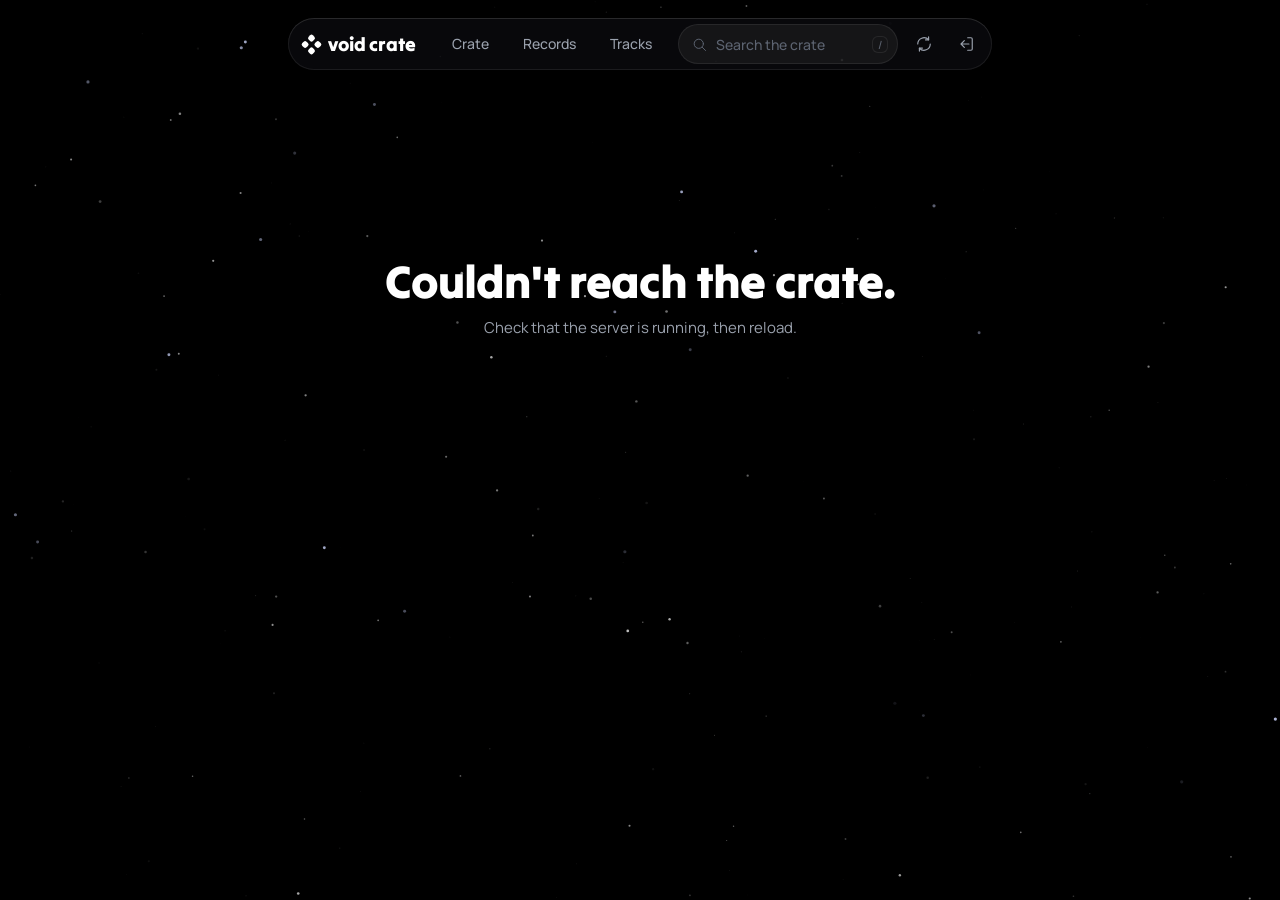
==== static/index.html @ 887abb81 "Rename to void crate; show real artist on single-track compilations; label duplicate versions; versi" ====
<!doctype html>
<html lang="en">
<head>
<meta charset="utf-8">
<meta name="viewport" content="width=device-width, initial-scale=1, viewport-fit=cover">
<title>void crate</title>
<link rel="icon" href="/favicon.svg">
<meta name="theme-color" content="#000000">
<link rel="preconnect" href="https://fonts.googleapis.com">
<link rel="preconnect" href="https://fonts.gstatic.com" crossorigin>
<link href="https://fonts.googleapis.com/css2?family=Instrument+Serif&family=Manrope:wght@300;400;500;600;700&family=Tilt+Warp&display=swap" rel="stylesheet">
<link rel="stylesheet" href="/static/style.css?v=crate2">
</head>
<body>
<canvas id="stars" aria-hidden="true"></canvas>
<div class="grain" aria-hidden="true"></div>

<header class="nav-wrap">
  <nav class="nav" aria-label="Main">
    <a class="brand" href="#/" aria-label="Home">
      <span class="brand-mark" aria-hidden="true"><i></i><i></i><i></i><i></i></span>
      <span class="brand-word" id="brand-word">void crate</span>
    </a>
    <div class="nav-links">
      <a href="#/" data-nav="home">Crate</a>
      <a href="#/albums" data-nav="albums">Records</a>
      <a href="#/songs" data-nav="songs">Tracks</a>
    </div>
    <label class="nav-search">
      <svg viewBox="0 0 24 24" aria-hidden="true"><circle cx="11" cy="11" r="6.5"/><path d="m16 16 4.5 4.5"/></svg>
      <input id="q" type="search" placeholder="Search the crate" autocomplete="off" aria-label="Search artists, records and tracks">
      <kbd>/</kbd>
    </label>
    <div class="nav-tools">
      <button class="ghost-btn" id="rescan" title="Refresh library" aria-label="Refresh library">
        <svg viewBox="0 0 24 24" aria-hidden="true"><path d="M19.5 12a7.5 7.5 0 0 1-13 5.1M4.5 12a7.5 7.5 0 0 1 13-5.1"/><path d="M17.5 3.5v3.6h-3.6M6.5 20.5v-3.6h3.6"/></svg>
      </button>
      <form method="post" action="/logout" class="nav-logout">
        <button class="ghost-btn" title="Sign out" aria-label="Sign out">
          <svg viewBox="0 0 24 24" aria-hidden="true"><path d="M14 4.5h4a1.5 1.5 0 0 1 1.5 1.5v12a1.5 1.5 0 0 1-1.5 1.5h-4"/><path d="M10 8 6 12l4 4M6 12h9.5"/></svg>
        </button>
      </form>
      <button class="burger" id="burger" aria-label="Open menu" aria-expanded="false" aria-controls="menu"><span></span><span></span></button>
    </div>
  </nav>
</header>

<div class="menu" id="menu" hidden>
  <a href="#/">Crate</a>
  <a href="#/albums">Records</a>
  <a href="#/songs">Tracks</a>
  <button type="button" data-action="rescan">Refresh library</button>
  <form method="post" action="/logout"><button type="submit">Sign out</button></form>
</div>

<main id="view" tabindex="-1"></main>

<footer class="player" id="player" hidden>
  <div class="player-core">
    <div class="pl-progress" aria-hidden="true"><i id="pl-bar"></i></div>
    <a class="pl-now" id="np-link" href="#/">
      <span id="np-art"></span>
      <span class="pl-text"><strong id="np-title"></strong><small id="np-artist"></small></span>
    </a>
    <div class="pl-center">
      <div class="pl-buttons">
        <button class="pl-btn" id="prev" aria-label="Previous"><svg viewBox="0 0 24 24"><path d="M7 5.5v13M18.5 6 9.5 12l9 6z"/></svg></button>
        <button class="pl-play" id="toggle" aria-label="Play"><svg viewBox="0 0 24 24" id="toggle-icon"><path d="M8.5 5.8v12.4L18.5 12z"/></svg></button>
        <button class="pl-btn" id="next" aria-label="Next"><svg viewBox="0 0 24 24"><path d="M17 5.5v13M5.5 6l9 6-9 6z"/></svg></button>
      </div>
      <div class="pl-seek">
        <span id="t-cur">0:00</span>
        <input id="seek" type="range" min="0" max="1000" value="0" aria-label="Seek">
        <span id="t-dur">0:00</span>
      </div>
    </div>
    <div class="pl-extra">
      <span class="chip" id="np-quality"></span>
      <input id="vol" type="range" min="0" max="1" step="0.01" value="1" aria-label="Volume">
      <a class="ghost-btn" id="np-download" title="Download this song" aria-label="Download this song"><svg viewBox="0 0 24 24"><path d="M12 4v11M7.5 11 12 15.5 16.5 11M5 19.5h14"/></svg></a>
    </div>
  </div>
</footer>

<audio id="audio" preload="metadata"></audio>
<div class="toast" id="toast" role="status" aria-live="polite"></div>
<script src="/static/app.js?v=crate2"></script>
</body>
</html>
---- static/style.css ----
/* ==========================================================================
   Music · void — a private library in the style of a pocket universe
   ========================================================================== */
:root {
  --bg: #000;
  --text: #fff;
  --muted: #9aa1ad;
  --faint: #5c6370;
  --line: rgba(255, 255, 255, .08);
  --line-2: rgba(255, 255, 255, .14);
  --shell: rgba(255, 255, 255, .035);
  --core: #0c0c0f;
  --core-2: #131318;
  --accent: #f3efe6;
  --accent-2: #e9e4d8;
  --ivory: #f3efe6;
  --mint: #7fe3b8;
  --tint: 150, 150, 160;
  --serif: "Instrument Serif", "Times New Roman", serif;
  --display: "Tilt Warp", "Arial Rounded MT Bold", system-ui, sans-serif;
  --sans: "Manrope", ui-sans-serif, system-ui, -apple-system, sans-serif;
  --spring: cubic-bezier(.32, .72, 0, 1);
  --out: cubic-bezier(.22, 1, .36, 1);
  --player-h: 86px;
  color-scheme: dark;
}

* { box-sizing: border-box; }
html { -webkit-text-size-adjust: 100%; }
html, body { margin: 0; }
body {
  min-height: 100dvh;
  background: var(--bg);
  color: var(--text);
  font: 400 15px/1.55 var(--sans);
  -webkit-font-smoothing: antialiased;
  overflow-x: hidden;
}
body.has-player { padding-bottom: calc(var(--player-h) + 40px + env(safe-area-inset-bottom)); }
a { color: inherit; text-decoration: none; }
button { font: inherit; color: inherit; background: none; border: 0; cursor: pointer; }
img { display: block; }
svg { width: 20px; height: 20px; fill: none; stroke: currentColor; stroke-width: 1.4; stroke-linecap: round; stroke-linejoin: round; flex: none; }
:focus-visible { outline: 2px solid var(--accent-2); outline-offset: 3px; border-radius: 12px; }
::selection { background: rgba(255, 255, 255, .22); }

/* ---------- universe layers ---------- */
#stars { position: fixed; inset: 0; width: 100%; height: 100%; z-index: 0; pointer-events: none; }
.grain {
  position: fixed; inset: 0; z-index: 1; pointer-events: none; opacity: .05; mix-blend-mode: overlay;
  background-image: url("data:image/svg+xml,%3Csvg xmlns='http://www.w3.org/2000/svg' width='160' height='160'%3E%3Cfilter id='n'%3E%3CfeTurbulence type='fractalNoise' baseFrequency='.85' numOctaves='3' stitchTiles='stitch'/%3E%3C/filter%3E%3Crect width='100%25' height='100%25' filter='url(%23n)'/%3E%3C/svg%3E");
}
main { position: relative; z-index: 2; outline: none; }

/* ---------- floating island nav ---------- */
.nav-wrap { position: fixed; top: 18px; left: 0; right: 0; z-index: 40; display: flex; justify-content: center; padding: 0 16px; pointer-events: none; }
.nav {
  pointer-events: auto; display: flex; align-items: center; gap: 6px; padding: 6px;
  border-radius: 999px; background: rgba(14, 14, 18, .62); backdrop-filter: blur(22px) saturate(1.4);
  -webkit-backdrop-filter: blur(22px) saturate(1.4);
  box-shadow: inset 0 0 0 1px var(--line), inset 0 1px 0 rgba(255, 255, 255, .06), 0 20px 60px -20px rgba(0, 0, 0, .9);
}
.brand { display: flex; align-items: center; gap: 9px; padding: 0 14px 0 10px; height: 40px; font: 400 19px/1 var(--display); letter-spacing: -.01em; }
.brand-mark { display: grid; grid-template-columns: repeat(2, 6px); gap: 3px; transform: rotate(45deg); }
.brand-mark i { width: 6px; height: 6px; border-radius: 2px; background: #fff; transition: transform .6s var(--spring); }
.brand:hover .brand-mark i:nth-child(1) { transform: translate(-2px, -2px); }
.brand:hover .brand-mark i:nth-child(4) { transform: translate(2px, 2px); }
.nav-links { display: flex; gap: 2px; }
.nav-links a { height: 40px; display: grid; place-items: center; padding: 0 16px; border-radius: 999px; color: var(--muted); font-size: 14px; font-weight: 500; transition: color .4s var(--spring), background .4s var(--spring); }
.nav-links a:hover { color: #fff; }
.nav-links a.on { color: #fff; background: rgba(255, 255, 255, .08); }
.nav-search { position: relative; display: flex; align-items: center; height: 40px; margin-left: 4px; border-radius: 999px; background: rgba(255, 255, 255, .05); box-shadow: inset 0 0 0 1px var(--line); transition: box-shadow .4s var(--spring); }
.nav-search:focus-within { box-shadow: inset 0 0 0 1px rgba(255, 255, 255, .28); }
.nav-search svg { position: absolute; left: 13px; width: 17px; height: 17px; color: var(--faint); }
.nav-search input { width: 220px; height: 40px; padding: 0 38px 0 38px; border: 0; background: none; color: #fff; font: 500 14px var(--sans); outline: none; transition: width .6s var(--spring); }
.nav-search input:focus { width: 280px; }
.nav-search input::placeholder { color: var(--faint); }
.nav-search input::-webkit-search-cancel-button { display: none; }
.nav-search kbd { position: absolute; right: 10px; font: 500 11px var(--sans); color: var(--faint); border-radius: 6px; padding: 1px 6px; box-shadow: inset 0 0 0 1px var(--line); }
.nav-tools { display: flex; align-items: center; gap: 2px; }
.nav-logout { margin: 0; }
.ghost-btn { width: 40px; height: 40px; display: inline-grid; place-items: center; border-radius: 999px; color: var(--muted); transition: color .4s var(--spring), background .4s var(--spring), transform .4s var(--spring); }
.ghost-btn:hover { color: #fff; background: rgba(255, 255, 255, .07); }
.ghost-btn:active { transform: scale(.94); }
.ghost-btn.spin svg { animation: spin 1.1s linear infinite; }
@keyframes spin { to { transform: rotate(360deg); } }

.burger { display: none; position: relative; width: 40px; height: 40px; border-radius: 999px; background: rgba(255, 255, 255, .07); }
.burger span { position: absolute; left: 13px; right: 13px; height: 1.5px; border-radius: 2px; background: #fff; transition: transform .6s var(--spring), top .6s var(--spring); }
.burger span:nth-child(1) { top: 16px; }
.burger span:nth-child(2) { top: 23px; }
.burger[aria-expanded="true"] span:nth-child(1) { top: 19.5px; transform: rotate(45deg); }
.burger[aria-expanded="true"] span:nth-child(2) { top: 19.5px; transform: rotate(-45deg); }

.menu {
  position: fixed; inset: 0; z-index: 35; display: flex; flex-direction: column; justify-content: center; gap: 6px;
  padding: 110px 28px 60px; background: rgba(0, 0, 0, .82); backdrop-filter: blur(30px); -webkit-backdrop-filter: blur(30px);
  opacity: 0; transition: opacity .5s var(--spring);
}
.menu.open { opacity: 1; }
.menu[hidden] { display: none; }
.menu form { margin: 0; }
.menu a, .menu button { display: block; text-align: left; font: 400 42px/1.15 var(--display); letter-spacing: -.02em; color: #fff; padding: 6px 0; opacity: 0; transform: translateY(40px); transition: opacity .7s var(--out), transform .7s var(--out); }
.menu button { font-size: 22px; font-family: var(--sans); font-weight: 500; color: var(--muted); margin-top: 6px; }
.menu.open a, .menu.open button { opacity: 1; transform: none; }
.menu.open > *:nth-child(1) a, .menu.open > a:nth-child(1) { transition-delay: .06s; }
.menu.open > a:nth-child(2) { transition-delay: .12s; }
.menu.open > a:nth-child(3) { transition-delay: .18s; }
.menu.open > button { transition-delay: .26s; }
.menu.open > form button { transition-delay: .32s; }

/* ---------- shared atoms ---------- */
.eyebrow { display: inline-flex; align-items: center; gap: 8px; padding: 6px 12px; border-radius: 999px; font: 600 10.5px/1 var(--sans); letter-spacing: .2em; text-transform: uppercase; color: var(--muted); background: rgba(255, 255, 255, .04); box-shadow: inset 0 0 0 1px var(--line); }
.eyebrow b { width: 5px; height: 5px; border-radius: 50%; background: var(--ivory); opacity: .8; }
.chip { display: inline-flex; align-items: center; height: 22px; padding: 0 9px; border-radius: 999px; font: 600 10.5px/1 var(--sans); letter-spacing: .04em; color: var(--muted); background: rgba(255, 255, 255, .05); white-space: nowrap; }
.chip.ll { color: var(--mint); background: rgba(127, 227, 184, .08); }

.btn {
  position: relative; display: inline-flex; align-items: center; gap: 10px; height: 50px; padding: 0 24px; border-radius: 999px;
  font: 600 15px var(--sans); color: #fff; background: rgba(255, 255, 255, .07); box-shadow: inset 0 0 0 1px var(--line), inset 0 1px 0 rgba(255, 255, 255, .06);
  transition: transform .6s var(--spring), background .5s var(--spring), box-shadow .5s var(--spring);
}
.btn .ico { display: grid; place-items: center; opacity: .7; transition: transform .6s var(--spring), opacity .4s var(--spring); }
.btn .ico svg { width: 17px; height: 17px; }
.btn:hover { background: rgba(255, 255, 255, .11); }
.btn:hover .ico { transform: translateX(2px); opacity: 1; }
.btn:active { transform: scale(.98); }
.btn.primary { background: var(--ivory); color: #0b0b0c; box-shadow: none; }
.btn.primary .ico { opacity: .8; }
.btn.primary:hover { background: #fff; }
.btn.small { height: 42px; padding: 0 18px; font-size: 14px; }
.btn-row { display: flex; flex-wrap: wrap; gap: 12px; }

/* double-bezel frame: an aluminium tray holding a glass plate */
.bezel { padding: 6px; border-radius: 26px; background: var(--shell); box-shadow: inset 0 0 0 1px var(--line); }
.bezel > .core { border-radius: 20px; background: var(--core); box-shadow: inset 0 1px 0 rgba(255, 255, 255, .06); overflow: hidden; }

/* cover art with generated fallback */
.cover { position: relative; aspect-ratio: 1; overflow: hidden; border-radius: inherit; background: var(--ph, #15151c); container-type: inline-size; }
.cover img { position: absolute; inset: 0; width: 100%; height: 100%; object-fit: cover; opacity: 0; transition: opacity .8s var(--out); }
.cover img.ready { opacity: 1; }
.cover .ph { position: absolute; inset: 0; margin: auto; height: max-content; max-height: 80%; padding: 0 12%; text-align: center; font: 400 clamp(9px, 11cqi, 34px)/1.05 var(--display); color: rgba(255, 255, 255, .86); display: -webkit-box; -webkit-line-clamp: 4; -webkit-box-orient: vertical; overflow: hidden; place-content: center; text-shadow: 0 2px 20px rgba(0, 0, 0, .35); overflow-wrap: anywhere; }

/* scroll reveal */
.reveal { opacity: 0; transform: translateY(46px); filter: blur(10px); transition: opacity 1s var(--out), transform 1.1s var(--out), filter 1s var(--out); transition-delay: var(--d, 0s); }
.reveal.in { opacity: 1; transform: none; filter: none; }

/* ---------- sections ---------- */
.section { position: relative; padding: 140px 28px; max-width: 1440px; margin: 0 auto; }
.section-head { text-align: center; max-width: 720px; margin: 0 auto 64px; }
.section-head h2 { margin: 18px 0 14px; font: 400 clamp(34px, 5.2vw, 64px)/1.02 var(--display); letter-spacing: -.025em; }
.section-head p { margin: 0 auto; max-width: 480px; color: var(--muted); font-size: 15.5px; }

/* ---------- hero: a void of covers flying toward you ---------- */
.hero { position: relative; height: 100dvh; min-height: 640px; overflow: hidden; }
.hero .voidfield { position: absolute; inset: 0; z-index: 1; isolation: isolate; }
.hero::after { content: ""; position: absolute; inset: 0; z-index: 2; pointer-events: none; background:
  radial-gradient(60% 46% at 50% 62%, rgba(0, 0, 0, .78), transparent 70%),
  linear-gradient(to bottom, transparent 70%, #000); }
.hero-copy { position: absolute; left: 0; right: 0; bottom: 13vh; z-index: 3; transform: translateZ(0); text-align: center; padding: 0 20px; pointer-events: none; }
.hero-copy > * { pointer-events: auto; }
.hero h1 { margin: 22px auto 18px; max-width: 1240px; font: 400 clamp(40px, 6.6vw, 96px)/.98 var(--display); letter-spacing: -.035em; }
.hero h1 .l1 { white-space: nowrap; }
.hero h1 .swap { position: relative; display: inline-block; color: #fff; }
.hero h1 .swap.glitch { animation: glitch .55s steps(2, end); }
@keyframes glitch {
  0% { text-shadow: 3px 0 #ff2bd6, -3px 0 #2bf0ff; clip-path: inset(0 0 55% 0); transform: translateX(-2px); }
  30% { text-shadow: -4px 0 #ff2bd6, 4px 0 #2bf0ff; clip-path: inset(40% 0 0 0); transform: translateX(3px); }
  60% { text-shadow: 2px 0 #ff2bd6, -2px 0 #2bf0ff; clip-path: inset(10% 0 30% 0); transform: none; }
  100% { text-shadow: none; clip-path: inset(0); }
}
.hero-sub { margin: 0 auto 30px; max-width: 580px; color: var(--muted); font-size: 16px; }
.hero-sub strong { color: #fff; font-weight: 600; }
.hero .btn-row { justify-content: center; }
.scroll-cue { position: absolute; left: 50%; bottom: 26px; z-index: 3; width: 22px; height: 36px; margin-left: -11px; border-radius: 12px; box-shadow: inset 0 0 0 1px var(--line-2); }
.scroll-cue::after { content: ""; position: absolute; left: 50%; top: 8px; width: 2px; height: 7px; margin-left: -1px; border-radius: 2px; background: #fff; animation: cue 2.2s var(--out) infinite; }
@keyframes cue { 0% { transform: translateY(0); opacity: 1; } 70% { transform: translateY(12px); opacity: 0; } 100% { opacity: 0; } }

.voidfield { perspective: 1100px; perspective-origin: 50% 46%; overflow: hidden; }
.vf-stage { position: absolute; inset: 0; transform-style: preserve-3d; }
.vf-card { position: absolute; left: 50%; top: 50%; width: var(--w, 168px); margin: calc(var(--w, 168px) / -2) 0 0 calc(var(--w, 168px) / -2); will-change: transform, opacity; transition: filter .5s var(--spring); }
.vf-card .cover { border-radius: 12px; box-shadow: 0 30px 60px -30px rgba(0, 0, 0, .9), inset 0 0 0 1px rgba(255, 255, 255, .06); }
.vf-card .vf-cap { margin-top: 9px; font-size: 12px; line-height: 1.3; opacity: 0; transform: translateY(6px); transition: opacity .5s var(--spring), transform .5s var(--spring); }
.vf-card .vf-cap b { display: block; font-weight: 600; white-space: nowrap; overflow: hidden; text-overflow: ellipsis; }
.vf-card .vf-cap span { color: var(--muted); }
.vf-card:hover .vf-cap, .vf-card:focus-visible .vf-cap { opacity: 1; transform: none; }
.vf-card:hover { filter: brightness(1.12); }

/* ---------- cover-flow: listen, right here ---------- */
.flow { position: relative; height: 470px; perspective: 1400px; touch-action: pan-y; user-select: none; }
.flow-item { position: absolute; left: 50%; top: 0; width: 300px; margin-left: -150px; transition: transform .9s var(--spring), opacity .9s var(--spring), filter .9s var(--spring); cursor: pointer; }
.flow-item .bezel { border-radius: 24px; padding: 5px; }
.flow-item .bezel > .core { border-radius: 19px; }
.flow-play { position: absolute; left: 50%; top: 150px; width: 64px; height: 64px; margin: -32px 0 0 -32px; display: grid; place-items: center; border-radius: 999px; background: rgba(0, 0, 0, .45); backdrop-filter: blur(10px); -webkit-backdrop-filter: blur(10px); box-shadow: inset 0 0 0 1px rgba(255, 255, 255, .25); opacity: 0; transform: scale(.8); transition: opacity .5s var(--spring), transform .5s var(--spring); }
.flow-play svg { width: 24px; height: 24px; fill: #fff; stroke: none; margin-left: 3px; }
.flow-item.active .flow-play { opacity: 1; transform: none; }
.flow-item.active:hover .flow-play { transform: scale(1.08); }
.flow-cap { margin-top: 18px; text-align: center; opacity: 0; transition: opacity .6s var(--spring); }
.flow-item.active .flow-cap { opacity: 1; }
.flow-cap b { display: block; font: 400 22px/1.15 var(--display); letter-spacing: -.01em; white-space: nowrap; overflow: hidden; text-overflow: ellipsis; }
.flow-cap span { color: var(--muted); font-size: 14px; }
.flow-nav { display: flex; justify-content: center; gap: 10px; margin-top: 16px; }
.round { width: 48px; height: 48px; display: grid; place-items: center; border-radius: 999px; background: rgba(255, 255, 255, .06); box-shadow: inset 0 0 0 1px var(--line); color: #fff; transition: transform .5s var(--spring), background .4s var(--spring); }
.round:hover { background: rgba(255, 255, 255, .11); }
.round:active { transform: scale(.94); }

/* ---------- the wall: staggered columns ---------- */
.wall-panel { position: relative; }
.wall-toolbar { display: flex; align-items: center; justify-content: space-between; gap: 12px; margin-bottom: 30px; flex-wrap: wrap; }
.seg { display: inline-flex; padding: 4px; border-radius: 999px; background: rgba(255, 255, 255, .05); box-shadow: inset 0 0 0 1px var(--line); }
.seg button { height: 34px; padding: 0 14px; border-radius: 999px; color: var(--muted); font: 600 13px var(--sans); transition: background .5s var(--spring), color .4s var(--spring); }
.seg button.on { background: #fff; color: #000; }
.wall { display: grid; grid-template-columns: repeat(var(--cols, 6), minmax(0, 1fr)); gap: 26px; align-items: start; }
.wall-col { display: flex; flex-direction: column; gap: 30px; }
.tile { display: block; }
.tile .bezel { border-radius: 22px; padding: 5px; transition: transform .7s var(--spring), box-shadow .7s var(--spring); }
.tile .bezel > .core { border-radius: 17px; }
.tile:hover .bezel { transform: translateY(-6px); box-shadow: inset 0 0 0 1px var(--line-2), 0 30px 60px -30px rgba(var(--tint), .55); }
.tile-cap { padding: 12px 6px 0; }
.tile-cap b { display: block; font-size: 14px; font-weight: 600; white-space: nowrap; overflow: hidden; text-overflow: ellipsis; }
.tile-cap span { display: block; color: var(--muted); font-size: 13px; white-space: nowrap; overflow: hidden; text-overflow: ellipsis; }
.tile-cap span.chip { display: inline-flex; margin-top: 8px; }
.wall-3d { position: relative; height: min(78vh, 760px); border-radius: 30px; }
.wall-3d > .core { position: relative; height: 100%; border-radius: 24px; background: radial-gradient(80% 70% at 50% 40%, #0b0b14, #000); }
.wall-3d .voidfield { position: absolute; inset: 0; }
.wall-3d .hint { position: absolute; left: 50%; bottom: 18px; transform: translateX(-50%); z-index: 3; font-size: 12px; color: var(--muted); padding: 7px 12px; border-radius: 999px; background: rgba(0, 0, 0, .5); box-shadow: inset 0 0 0 1px var(--line); white-space: nowrap; }

/* ---------- page heads ---------- */
.page { padding: 140px 28px 60px; max-width: 1440px; margin: 0 auto; }
.page-head { display: flex; align-items: end; justify-content: space-between; gap: 24px; margin-bottom: 48px; flex-wrap: wrap; }
.page-head h1 { margin: 16px 0 8px; font: 400 clamp(42px, 6.4vw, 88px)/.98 var(--display); letter-spacing: -.035em; }
.page-head p { margin: 0; color: var(--muted); }
select.pill-select { height: 42px; padding: 0 36px 0 16px; border-radius: 999px; border: 0; color: #fff; font: 600 13px var(--sans); background: rgba(255, 255, 255, .06) url("data:image/svg+xml,%3Csvg xmlns='http://www.w3.org/2000/svg' viewBox='0 0 24 24' fill='none' stroke='%239aa1ad' stroke-width='1.6'%3E%3Cpath d='m7 10 5 5 5-5'/%3E%3C/svg%3E") no-repeat right 12px center / 16px; box-shadow: inset 0 0 0 1px var(--line); appearance: none; -webkit-appearance: none; cursor: pointer; }

/* ---------- album ---------- */
.album-hero { position: relative; display: grid; grid-template-columns: minmax(240px, 420px) 1fr; gap: 64px; align-items: end; margin-bottom: 72px; }
.album-hero::before { content: ""; position: absolute; left: -10%; top: -30%; width: 70%; height: 140%; z-index: -1; pointer-events: none; background: radial-gradient(closest-side, rgba(var(--tint), .32), transparent 72%); }
.album-hero .bezel { border-radius: 34px; padding: 7px; box-shadow: inset 0 0 0 1px var(--line), 0 60px 120px -50px rgba(var(--tint), .6); }
.album-hero .bezel > .core { border-radius: 27px; }
.album-hero h1 { margin: 18px 0 10px; font: 400 clamp(42px, 6.4vw, 96px)/.95 var(--display); letter-spacing: -.035em; overflow-wrap: anywhere; }
.album-hero .by { font-size: 19px; font-weight: 500; }
.facts { display: flex; flex-wrap: wrap; align-items: center; gap: 8px 16px; margin: 16px 0 30px; color: var(--muted); font-size: 14px; }
.back { display: inline-flex; align-items: center; gap: 8px; height: 40px; padding: 0 16px 0 10px; margin-bottom: 36px; border-radius: 999px; color: var(--muted); font-size: 14px; font-weight: 500; background: rgba(255, 255, 255, .04); box-shadow: inset 0 0 0 1px var(--line); transition: color .4s var(--spring), transform .5s var(--spring); }
.back:hover { color: #fff; transform: translateX(-3px); }

/* ---------- track list ---------- */
.list.bezel { border-radius: 30px; }
.list.bezel > .core { border-radius: 24px; padding: 10px; background: rgba(12, 12, 15, .82); }
.row { display: grid; grid-template-columns: 44px minmax(0, 1fr) auto 64px 44px; align-items: center; gap: 14px; padding: 10px 12px; border-radius: 16px; cursor: pointer; transition: background .4s var(--spring); }
.row.with-album { grid-template-columns: 44px minmax(0, 1.3fr) minmax(0, 1fr) auto 64px 44px; }
.row:hover { background: rgba(255, 255, 255, .045); }
.row .num { color: var(--faint); font-variant-numeric: tabular-nums; font-size: 14px; text-align: center; }
.row .ttl { min-width: 0; }
.row .ttl b { display: block; font-weight: 600; white-space: nowrap; overflow: hidden; text-overflow: ellipsis; }
.row .ttl span { display: block; color: var(--muted); font-size: 13px; white-space: nowrap; overflow: hidden; text-overflow: ellipsis; }
.row .alb { color: var(--muted); font-size: 14px; white-space: nowrap; overflow: hidden; text-overflow: ellipsis; }
.row .alb a:hover { color: #fff; }
.row .dur { color: var(--muted); font-size: 13px; font-variant-numeric: tabular-nums; text-align: right; }
.row .dl { opacity: .45; transition: opacity .3s var(--spring); }
.row:hover .dl { opacity: 1; }
.row.playing .ttl b, .row.playing .num { color: #fff; }
.row.playing { background: rgba(255, 255, 255, .05); }
.mini-art { width: 44px; height: 44px; border-radius: 10px; overflow: hidden; }
.mini-art .cover { border-radius: 10px; }
.mini-art .ph { font-size: 12px; padding: 4px; }
.eq { display: inline-flex; gap: 2px; align-items: flex-end; height: 13px; }
.eq i { width: 3px; border-radius: 2px; background: var(--ivory); animation: eq .9s var(--out) infinite; }
.eq i:nth-child(2) { animation-delay: .18s; } .eq i:nth-child(3) { animation-delay: .36s; }
.paused .eq i { animation-play-state: paused; }
@keyframes eq { 0%, 100% { height: 3px; } 50% { height: 13px; } }
.more { display: flex; justify-content: center; padding: 18px 0 6px; }

.empty { text-align: center; padding: 100px 20px; color: var(--muted); }
.empty h2 { margin: 18px 0 10px; color: #fff; font: 400 clamp(30px, 4vw, 46px)/1.05 var(--display); letter-spacing: -.02em; }

.foot { position: relative; z-index: 2; text-align: center; padding: 40px 20px 60px; color: var(--faint); font-size: 13px; }

/* ---------- player island ---------- */
.player { position: fixed; left: 0; right: 0; bottom: calc(16px + env(safe-area-inset-bottom)); z-index: 30; display: flex; justify-content: center; padding: 0 14px; pointer-events: none; transform: translateY(140%); transition: transform .9s var(--spring); }
.player.show { transform: none; }
.player[hidden] { display: none; }
.player-core {
  pointer-events: auto; position: relative; width: min(980px, 100%); height: var(--player-h); display: grid; grid-template-columns: minmax(0, 1fr) minmax(260px, 1.3fr) minmax(0, 1fr); align-items: center; gap: 16px; padding: 0 16px 0 12px;
  border-radius: 28px; background: rgba(16, 16, 22, .72); backdrop-filter: blur(26px) saturate(1.5); -webkit-backdrop-filter: blur(26px) saturate(1.5);
  box-shadow: inset 0 0 0 1px var(--line), inset 0 1px 0 rgba(255, 255, 255, .07), 0 30px 80px -24px rgba(0, 0, 0, .95);
  overflow: hidden;
}
.pl-progress { position: absolute; left: 0; right: 0; top: 0; height: 2px; background: rgba(255, 255, 255, .06); }
.pl-progress i { position: absolute; left: 0; top: 0; bottom: 0; width: 100%; transform-origin: left; transform: scaleX(0); background: var(--ivory); }
.pl-now { display: flex; align-items: center; gap: 12px; min-width: 0; }
.pl-art { width: 60px; height: 60px; flex: none; border-radius: 16px; overflow: hidden; background: var(--core-2); box-shadow: inset 0 0 0 1px var(--line); }
.pl-art img { width: 100%; height: 100%; object-fit: cover; }
.pl-text { min-width: 0; display: flex; flex-direction: column; }
.pl-text strong { font-weight: 600; white-space: nowrap; overflow: hidden; text-overflow: ellipsis; }
.pl-text small { color: var(--muted); font-size: 13px; white-space: nowrap; overflow: hidden; text-overflow: ellipsis; }
.pl-center { display: flex; flex-direction: column; align-items: center; gap: 4px; }
.pl-buttons { display: flex; align-items: center; gap: 10px; }
.pl-btn { width: 38px; height: 38px; display: grid; place-items: center; border-radius: 999px; color: var(--muted); transition: color .3s var(--spring), transform .4s var(--spring); }
.pl-btn:hover { color: #fff; }
.pl-btn:active { transform: scale(.9); }
.pl-btn svg { width: 19px; height: 19px; }
.pl-play { width: 46px; height: 46px; display: grid; place-items: center; border-radius: 999px; background: #fff; color: #000; transition: transform .5s var(--spring); }
.pl-play:hover { transform: scale(1.06); }
.pl-play:active { transform: scale(.95); }
.pl-play svg { width: 19px; height: 19px; fill: currentColor; stroke: none; }
.pl-seek { display: flex; align-items: center; gap: 10px; width: 100%; font-size: 11.5px; color: var(--faint); font-variant-numeric: tabular-nums; }
.pl-seek span { width: 38px; text-align: center; }
.pl-extra { display: flex; justify-content: flex-end; align-items: center; gap: 10px; }
#vol { width: 92px; flex: none; }
input[type=range] { -webkit-appearance: none; appearance: none; flex: 1; height: 3px; border-radius: 3px; background: rgba(255, 255, 255, .12); cursor: pointer; accent-color: var(--ivory); }
input[type=range]::-webkit-slider-thumb { -webkit-appearance: none; width: 12px; height: 12px; border-radius: 50%; background: #fff; box-shadow: 0 0 0 4px rgba(255, 255, 255, .08); }
input[type=range]::-moz-range-thumb { width: 12px; height: 12px; border: 0; border-radius: 50%; background: #fff; }

.toast { position: fixed; left: 50%; top: 86px; z-index: 50; transform: translate(-50%, -14px); padding: 10px 16px; border-radius: 999px; font-size: 13.5px; font-weight: 500; background: rgba(20, 20, 26, .9); box-shadow: inset 0 0 0 1px var(--line-2); opacity: 0; pointer-events: none; transition: opacity .5s var(--spring), transform .6s var(--spring); }
.toast.show { opacity: 1; transform: translate(-50%, 0); }

/* ---------- responsive ---------- */
@media (max-width: 1100px) {
  .nav-search input { width: 160px; }
  .nav-search input:focus { width: 200px; }
  .nav-search kbd { display: none; }
}
@media (max-width: 860px) {
  .nav-links, .nav-tools .ghost-btn, .nav-logout { display: none; }
  .burger { display: block; }
  .nav { width: 100%; max-width: 100%; min-width: 0; justify-content: space-between; }
  .nav-search { flex: 1 1 0; min-width: 0; }
  .nav-search input, .nav-search input:focus { width: 100%; min-width: 0; padding-right: 14px; }
  .hero h1 { font-size: clamp(34px, 10.4vw, 52px); }
  .hero h1 .l1 { white-space: normal; }
  .brand { padding-right: 6px; }
  .brand-word { display: none; }
  .section { padding: 96px 16px; }
  .page { padding: 108px 16px 40px; }
  .album-hero { grid-template-columns: 1fr; gap: 28px; margin-bottom: 40px; }
  .album-hero .bezel { max-width: 320px; }
  .row, .row.with-album { grid-template-columns: 34px minmax(0, 1fr) 52px 36px; gap: 10px; padding: 10px 8px; }
  .row .q, .row .alb { display: none; }
  .flow { height: 380px; }
  .flow-item { width: 220px; margin-left: -110px; }
  .flow-play { top: 110px; }
  .wall { gap: 14px; }
  .wall-col { gap: 18px; }
  .player-core { grid-template-columns: minmax(0, 1fr) auto; height: 74px; padding: 0 10px; border-radius: 24px; }
  :root { --player-h: 74px; }
  .pl-center { flex-direction: row; }
  .pl-seek, .pl-extra, #prev { display: none; }
  .pl-art { width: 50px; height: 50px; border-radius: 13px; }
  .hero-copy { bottom: 10vh; }
}
@media (prefers-reduced-motion: reduce) {
  *, *::before, *::after { animation-duration: .01ms !important; transition-duration: .01ms !important; }
  .reveal { opacity: 1; transform: none; filter: none; }
}

/* ==========================================================================
   Editorial album pages (A24-style) and spinning discs
   ========================================================================== */
.ed { position: relative; padding: 120px 28px 40px; max-width: 1440px; margin: 0 auto; }
.ed .back { margin-bottom: 0; }
.cross { position: absolute; width: 13px; height: 13px; pointer-events: none; }
.cross::before, .cross::after { content: ""; position: absolute; background: rgba(255, 255, 255, .55); }
.cross::before { left: 6px; top: 0; width: 1px; height: 13px; }
.cross::after { top: 6px; left: 0; height: 1px; width: 13px; }
.cross.tl { left: 8px; top: 108px; } .cross.tr { right: 8px; top: 108px; }
.cross.bl { left: 8px; bottom: 8px; } .cross.br { right: 8px; bottom: 8px; }

.ed-head { text-align: center; margin: 34px 0 0; }
.ed-kicker { font: 600 10px/1 var(--sans); letter-spacing: .32em; text-transform: uppercase; color: var(--muted); }
.ed-title { margin: 18px 0 0; padding-bottom: 14px; font: 400 clamp(52px, 10vw, 150px)/.86 var(--serif); letter-spacing: -.01em; text-transform: uppercase; overflow-wrap: anywhere; border-bottom: 1px solid rgba(255, 255, 255, .22); }
.ed-credits { display: flex; justify-content: center; flex-wrap: wrap; gap: 4px 18px; margin-top: 12px; font-size: 14px; }
.ed-credits small { margin-right: 6px; font: 600 8.5px/1 var(--sans); letter-spacing: .26em; text-transform: uppercase; color: var(--muted); vertical-align: 2px; }

.ed-stage { position: relative; display: flex; justify-content: center; align-items: center; padding: 70px 0 40px; }
.sleeve-wrap { position: relative; width: min(440px, 62vw); aspect-ratio: 1; margin-right: min(220px, 30vw); }
.sleeve { position: absolute; inset: 0; z-index: 2; border-radius: 6px; overflow: hidden; box-shadow: 0 50px 90px -40px rgba(0, 0, 0, .95), 0 0 0 1px rgba(255, 255, 255, .06); }
.sleeve .cover { border-radius: 6px; }
.sleeve-wrap .disc { position: absolute; top: 3%; left: 3%; width: 94%; z-index: 1; transform: translateX(0) rotate(-8deg); transition: transform 1.8s var(--spring); }
.sleeve-wrap.out .disc { transform: translateX(50%) rotate(0deg); }

.ed-actions { display: flex; justify-content: center; flex-wrap: wrap; gap: 12px; margin: 10px 0 64px; }

.ed-meta { margin: 0 0 72px; padding: 0; }
.ed-meta > div { display: flex; justify-content: space-between; align-items: baseline; gap: 20px; padding: 9px 2px; border-top: 1px solid rgba(255, 255, 255, .14); }
.ed-meta > div:last-child { border-bottom: 1px solid rgba(255, 255, 255, .14); }
.ed-meta dt { font: 600 8.5px/1 var(--sans); letter-spacing: .26em; text-transform: uppercase; color: var(--muted); }
.ed-meta dd { margin: 0; font-size: 14px; text-align: right; }

/* the disc */
.disc { position: relative; aspect-ratio: 1; border-radius: 50%; }
.disc-spin { position: absolute; inset: 0; border-radius: 50%; will-change: transform; }
.disc-face { position: absolute; inset: 0; border-radius: 50%; background: var(--disc-img, none) center / cover, var(--ph, #1a1a20);
  -webkit-mask: radial-gradient(circle, transparent 0 7.2%, #000 7.4%); mask: radial-gradient(circle, transparent 0 7.2%, #000 7.4%); }
.disc-face::after { content: ""; position: absolute; inset: 0; border-radius: 50%;
  background: radial-gradient(circle, rgba(0, 0, 0, .55) 0 15.5%, transparent 16%), repeating-radial-gradient(circle, rgba(255, 255, 255, .035) 0 1px, transparent 1px 3px); }
.disc-text { position: absolute; inset: 0; width: 100%; height: 100%; overflow: visible; }
.disc-text text { font: 500 2.2px var(--sans); letter-spacing: .6px; text-transform: uppercase; fill: rgba(255, 255, 255, .72); }
.disc-sheen { position: absolute; inset: 0; border-radius: 50%; pointer-events: none; mix-blend-mode: screen;
  background: conic-gradient(from 200deg, transparent 0 6%, rgba(255, 255, 255, .26) 10%, transparent 16% 44%, rgba(190, 225, 255, .18) 50%, transparent 57%, rgba(255, 205, 240, .16) 68%, transparent 75% 100%);
  -webkit-mask: radial-gradient(circle, transparent 0 16%, #000 16.4%); mask: radial-gradient(circle, transparent 0 16%, #000 16.4%); }
.disc-rim { position: absolute; inset: 0; border-radius: 50%; pointer-events: none;
  box-shadow: inset 0 0 0 2px rgba(225, 228, 235, .75), inset 0 0 0 5px rgba(150, 155, 165, .35), 0 40px 80px -36px rgba(0, 0, 0, .95); }
.disc-hub { position: absolute; inset: 39%; border-radius: 50%; pointer-events: none;
  background: radial-gradient(circle, transparent 0 32%, rgba(230, 233, 240, .92) 33% 39%, rgba(255, 255, 255, .08) 40% 88%, rgba(255, 255, 255, .45) 89% 92%, transparent 93%); }

/* next in the void: ruled lines with the next disc rising */
.next { position: relative; display: block; height: min(86vh, 760px); margin-top: 40px; overflow: hidden; cursor: pointer;
  background: repeating-linear-gradient(to bottom, transparent 0 calc(var(--rule) - 1px), rgba(255, 255, 255, .16) calc(var(--rule) - 1px) var(--rule)); --rule: 122px; }
.next .ed-kicker { position: absolute; left: 4px; top: 22px; }
.next-word { position: absolute; font: 400 clamp(40px, 7.6vw, 110px)/1 var(--serif); text-transform: uppercase; letter-spacing: -.01em; white-space: nowrap; transform: translateY(-100%); transition: transform 1.2s var(--spring), opacity 1.2s var(--spring); }
.next .disc { position: absolute; left: 50%; bottom: 0; width: min(560px, 80vw); margin-left: calc(min(560px, 80vw) / -2); transform: translateY(78%) perspective(1400px) rotateX(18deg); transition: transform 1.6s var(--spring); }
.next.in .disc, .next:hover .disc { transform: translateY(46%) perspective(1400px) rotateX(14deg); }
.next:hover .disc { transform: translateY(38%) perspective(1400px) rotateX(10deg); }
.next-cta { position: absolute; right: 6px; bottom: 18px; z-index: 2; font: 600 9px/1 var(--sans); letter-spacing: .28em; text-transform: uppercase; color: var(--muted); }

/* player: the artwork becomes a little disc */
.pl-art.disc { width: 58px; height: 58px; border-radius: 50%; background: none; box-shadow: none; overflow: visible; }
.pl-art.disc .disc-rim { box-shadow: inset 0 0 0 1px rgba(225, 228, 235, .7); }

@media (max-width: 860px) {
  .ed { padding: 96px 16px 24px; }
  .cross.tl, .cross.tr { top: 92px; }
  .ed-stage { padding: 44px 0 28px; }
  .sleeve-wrap { width: 58vw; margin-right: 26vw; }
  .sleeve-wrap.out .disc { transform: translateX(42%) rotate(0deg); }
  .next { --rule: 86px; height: 70vh; }
  .pl-art.disc { width: 48px; height: 48px; }
}
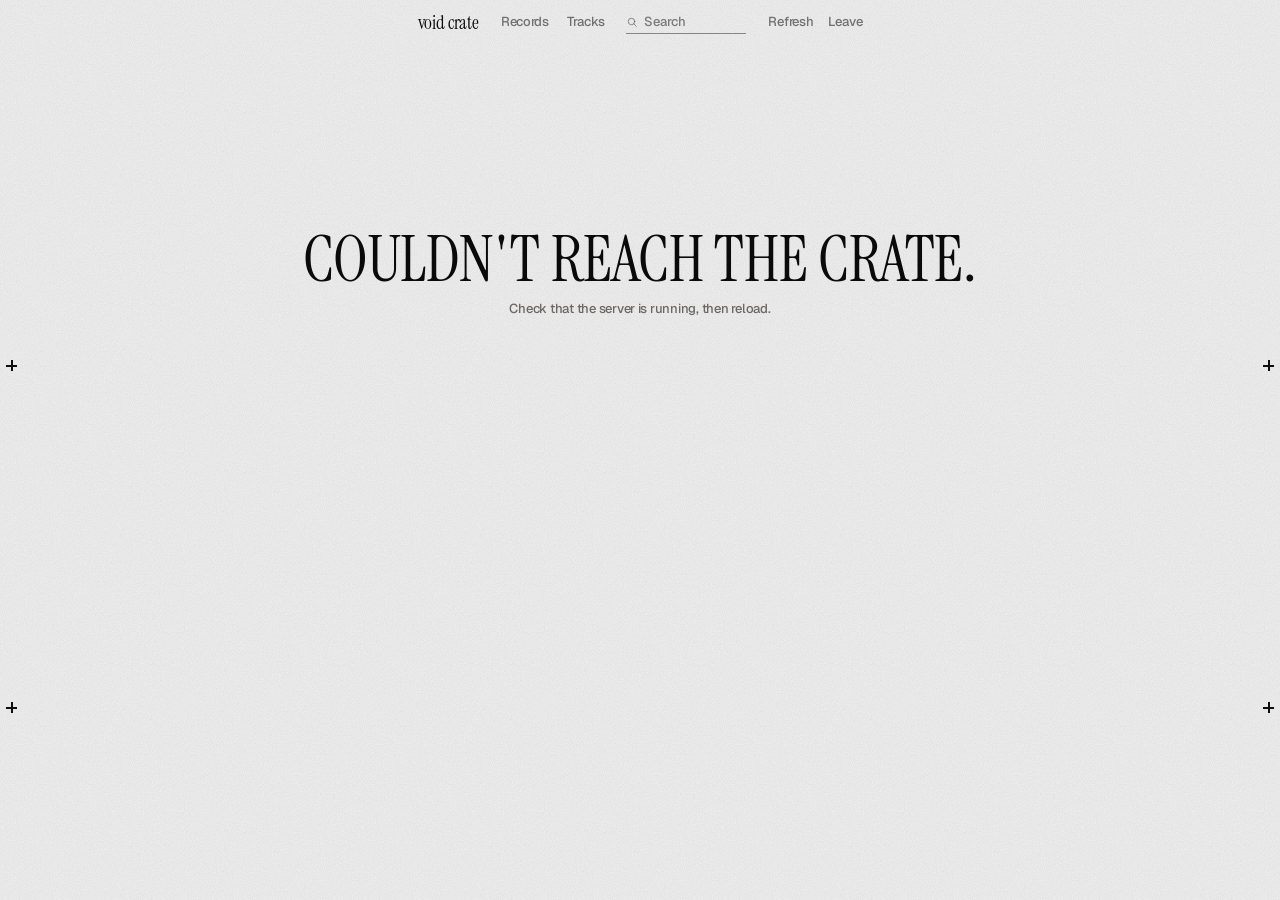
==== commit 10bdbf5d: "Editorial paper & ink theme after A24: serif titles, hairlines, crosshairs, crate index, featured ba" ====
--- a/static/index.html
+++ b/static/index.html
@@ -5,42 +5,31 @@
 <meta name="viewport" content="width=device-width, initial-scale=1, viewport-fit=cover">
 <title>void crate</title>
 <link rel="icon" href="/favicon.svg">
-<meta name="theme-color" content="#000000">
+<meta name="theme-color" content="#f2f2f2">
 <link rel="preconnect" href="https://fonts.googleapis.com">
 <link rel="preconnect" href="https://fonts.gstatic.com" crossorigin>
-<link href="https://fonts.googleapis.com/css2?family=Instrument+Serif&family=Manrope:wght@300;400;500;600;700&family=Tilt+Warp&display=swap" rel="stylesheet">
-<link rel="stylesheet" href="/static/style.css?v=crate2">
+<link href="https://fonts.googleapis.com/css2?family=Geist:wght@400;500;600&family=Instrument+Serif&display=swap" rel="stylesheet">
+<link rel="stylesheet" href="/static/style.css?v=paper4">
 </head>
 <body>
-<canvas id="stars" aria-hidden="true"></canvas>
 <div class="grain" aria-hidden="true"></div>
+<div class="marks" aria-hidden="true"><i></i><i></i><i></i><i></i></div>
 
 <header class="nav-wrap">
   <nav class="nav" aria-label="Main">
-    <a class="brand" href="#/" aria-label="Home">
-      <span class="brand-mark" aria-hidden="true"><i></i><i></i><i></i><i></i></span>
-      <span class="brand-word" id="brand-word">void crate</span>
-    </a>
+    <a class="brand" href="#/" aria-label="void crate, home" id="brand-word">void crate</a>
     <div class="nav-links">
-      <a href="#/" data-nav="home">Crate</a>
       <a href="#/albums" data-nav="albums">Records</a>
       <a href="#/songs" data-nav="songs">Tracks</a>
     </div>
     <label class="nav-search">
       <svg viewBox="0 0 24 24" aria-hidden="true"><circle cx="11" cy="11" r="6.5"/><path d="m16 16 4.5 4.5"/></svg>
-      <input id="q" type="search" placeholder="Search the crate" autocomplete="off" aria-label="Search artists, records and tracks">
-      <kbd>/</kbd>
+      <input id="q" type="search" placeholder="Search" autocomplete="off" aria-label="Search artists, records and tracks">
     </label>
     <div class="nav-tools">
-      <button class="ghost-btn" id="rescan" title="Refresh library" aria-label="Refresh library">
-        <svg viewBox="0 0 24 24" aria-hidden="true"><path d="M19.5 12a7.5 7.5 0 0 1-13 5.1M4.5 12a7.5 7.5 0 0 1 13-5.1"/><path d="M17.5 3.5v3.6h-3.6M6.5 20.5v-3.6h3.6"/></svg>
-      </button>
-      <form method="post" action="/logout" class="nav-logout">
-        <button class="ghost-btn" title="Sign out" aria-label="Sign out">
-          <svg viewBox="0 0 24 24" aria-hidden="true"><path d="M14 4.5h4a1.5 1.5 0 0 1 1.5 1.5v12a1.5 1.5 0 0 1-1.5 1.5h-4"/><path d="M10 8 6 12l4 4M6 12h9.5"/></svg>
-        </button>
-      </form>
-      <button class="burger" id="burger" aria-label="Open menu" aria-expanded="false" aria-controls="menu"><span></span><span></span></button>
+      <button class="txt-btn" id="rescan" title="Refresh the crate">Refresh</button>
+      <form method="post" action="/logout"><button class="txt-btn">Leave</button></form>
+      <button class="burger" id="burger" aria-label="Open menu" aria-expanded="false" aria-controls="menu">Menu</button>
     </div>
   </nav>
 </header>
@@ -49,8 +38,8 @@
   <a href="#/">Crate</a>
   <a href="#/albums">Records</a>
   <a href="#/songs">Tracks</a>
-  <button type="button" data-action="rescan">Refresh library</button>
-  <form method="post" action="/logout"><button type="submit">Sign out</button></form>
+  <button type="button" data-action="rescan">Refresh</button>
+  <form method="post" action="/logout"><button type="submit">Leave</button></form>
 </div>
 
 <main id="view" tabindex="-1"></main>
@@ -77,13 +66,14 @@
     <div class="pl-extra">
       <span class="chip" id="np-quality"></span>
       <input id="vol" type="range" min="0" max="1" step="0.01" value="1" aria-label="Volume">
-      <a class="ghost-btn" id="np-download" title="Download this song" aria-label="Download this song"><svg viewBox="0 0 24 24"><path d="M12 4v11M7.5 11 12 15.5 16.5 11M5 19.5h14"/></svg></a>
+      <a class="txt-btn" id="np-download" title="Download this track">Download</a>
     </div>
   </div>
 </footer>
 
+<div class="peek" id="peek" aria-hidden="true"></div>
 <audio id="audio" preload="metadata"></audio>
 <div class="toast" id="toast" role="status" aria-live="polite"></div>
-<script src="/static/app.js?v=crate2"></script>
+<script src="/static/app.js?v=paper4"></script>
 </body>
 </html>
--- a/static/style.css
+++ b/static/style.css
@@ -1,428 +1,304 @@
 /* ==========================================================================
-   Music · void — a private library in the style of a pocket universe
+   void crate — editorial paper & ink (after A24's production pages)
    ========================================================================== */
 :root {
-  --bg: #000;
-  --text: #fff;
-  --muted: #9aa1ad;
-  --faint: #5c6370;
-  --line: rgba(255, 255, 255, .08);
-  --line-2: rgba(255, 255, 255, .14);
-  --shell: rgba(255, 255, 255, .035);
-  --core: #0c0c0f;
-  --core-2: #131318;
-  --accent: #f3efe6;
-  --accent-2: #e9e4d8;
-  --ivory: #f3efe6;
-  --mint: #7fe3b8;
-  --tint: 150, 150, 160;
+  --paper: #f2f2f2;
+  --paper-2: #e9e8e6;
+  --ink: #0a0a0a;
+  --mute: #6f6c68;
+  --faint: #a3a09b;
+  --rule: #d6d3d1;
+  --rule-ink: rgba(10, 10, 10, .55);
+  --lossless: #2f6b4f;
+  --tint: 120, 120, 120;
+  --sans: "Geist", "Manrope", ui-sans-serif, system-ui, -apple-system, sans-serif;
   --serif: "Instrument Serif", "Times New Roman", serif;
-  --display: "Tilt Warp", "Arial Rounded MT Bold", system-ui, sans-serif;
-  --sans: "Manrope", ui-sans-serif, system-ui, -apple-system, sans-serif;
   --spring: cubic-bezier(.32, .72, 0, 1);
   --out: cubic-bezier(.22, 1, .36, 1);
-  --player-h: 86px;
-  color-scheme: dark;
+  --player-h: 64px;
+  color-scheme: light;
 }
 
 * { box-sizing: border-box; }
 html { -webkit-text-size-adjust: 100%; }
 html, body { margin: 0; }
 body {
-  min-height: 100dvh;
-  background: var(--bg);
-  color: var(--text);
-  font: 400 15px/1.55 var(--sans);
-  -webkit-font-smoothing: antialiased;
-  overflow-x: hidden;
+  min-height: 100dvh; background: var(--paper); color: var(--ink);
+  font: 500 13px/1.45 var(--sans); letter-spacing: -.02em;
+  -webkit-font-smoothing: antialiased; overflow-x: hidden;
 }
-body.has-player { padding-bottom: calc(var(--player-h) + 40px + env(safe-area-inset-bottom)); }
+body.has-player { padding-bottom: calc(var(--player-h) + env(safe-area-inset-bottom)); }
 a { color: inherit; text-decoration: none; }
-button { font: inherit; color: inherit; background: none; border: 0; cursor: pointer; }
+button { font: inherit; color: inherit; background: none; border: 0; padding: 0; cursor: pointer; letter-spacing: inherit; }
 img { display: block; }
-svg { width: 20px; height: 20px; fill: none; stroke: currentColor; stroke-width: 1.4; stroke-linecap: round; stroke-linejoin: round; flex: none; }
-:focus-visible { outline: 2px solid var(--accent-2); outline-offset: 3px; border-radius: 12px; }
-::selection { background: rgba(255, 255, 255, .22); }
-
-/* ---------- universe layers ---------- */
-#stars { position: fixed; inset: 0; width: 100%; height: 100%; z-index: 0; pointer-events: none; }
-.grain {
-  position: fixed; inset: 0; z-index: 1; pointer-events: none; opacity: .05; mix-blend-mode: overlay;
-  background-image: url("data:image/svg+xml,%3Csvg xmlns='http://www.w3.org/2000/svg' width='160' height='160'%3E%3Cfilter id='n'%3E%3CfeTurbulence type='fractalNoise' baseFrequency='.85' numOctaves='3' stitchTiles='stitch'/%3E%3C/filter%3E%3Crect width='100%25' height='100%25' filter='url(%23n)'/%3E%3C/svg%3E");
-}
+svg { width: 16px; height: 16px; fill: none; stroke: currentColor; stroke-width: 1.25; stroke-linecap: round; stroke-linejoin: round; flex: none; }
+:focus-visible { outline: 1px solid var(--ink); outline-offset: 3px; }
+::selection { background: var(--ink); color: var(--paper); }
+
+/* tiny spaced capitals, like A24's YEAR / GENRE labels */
+.lbl { font: 400 8.5px/1.2 var(--serif); letter-spacing: .2em; text-transform: uppercase; color: var(--ink); }
+.lbl.mute { color: var(--mute); }
+
+/* ---------- paper: grain + margin crosshairs ---------- */
+.grain { position: fixed; inset: 0; z-index: 60; pointer-events: none; opacity: .09; mix-blend-mode: multiply;
+  background-image: url("data:image/svg+xml,%3Csvg xmlns='http://www.w3.org/2000/svg' width='180' height='180'%3E%3Cfilter id='n'%3E%3CfeTurbulence type='fractalNoise' baseFrequency='.9' numOctaves='3' stitchTiles='stitch'/%3E%3CfeColorMatrix values='0 0 0 0 0  0 0 0 0 0  0 0 0 0 0  0 0 0 .9 0'/%3E%3C/filter%3E%3Crect width='100%25' height='100%25' filter='url(%23n)'/%3E%3C/svg%3E"); }
+.marks { position: fixed; inset: 0; z-index: 41; pointer-events: none; mix-blend-mode: difference; }
+.marks i { position: absolute; width: 11px; height: 11px; }
+.marks i::before, .marks i::after { content: ""; position: absolute; background: #fff; }
+.marks i::before { left: 5px; top: 0; width: 1.5px; height: 11px; }
+.marks i::after { top: 5px; left: 0; height: 1.5px; width: 11px; }
+.marks i:nth-child(1) { left: 6px; top: 40%; } .marks i:nth-child(2) { right: 6px; top: 40%; }
+.marks i:nth-child(3) { left: 6px; top: 78%; } .marks i:nth-child(4) { right: 6px; top: 78%; }
 main { position: relative; z-index: 2; outline: none; }
 
-/* ---------- floating island nav ---------- */
-.nav-wrap { position: fixed; top: 18px; left: 0; right: 0; z-index: 40; display: flex; justify-content: center; padding: 0 16px; pointer-events: none; }
-.nav {
-  pointer-events: auto; display: flex; align-items: center; gap: 6px; padding: 6px;
-  border-radius: 999px; background: rgba(14, 14, 18, .62); backdrop-filter: blur(22px) saturate(1.4);
-  -webkit-backdrop-filter: blur(22px) saturate(1.4);
-  box-shadow: inset 0 0 0 1px var(--line), inset 0 1px 0 rgba(255, 255, 255, .06), 0 20px 60px -20px rgba(0, 0, 0, .9);
-}
-.brand { display: flex; align-items: center; gap: 9px; padding: 0 14px 0 10px; height: 40px; font: 400 19px/1 var(--display); letter-spacing: -.01em; }
-.brand-mark { display: grid; grid-template-columns: repeat(2, 6px); gap: 3px; transform: rotate(45deg); }
-.brand-mark i { width: 6px; height: 6px; border-radius: 2px; background: #fff; transition: transform .6s var(--spring); }
-.brand:hover .brand-mark i:nth-child(1) { transform: translate(-2px, -2px); }
-.brand:hover .brand-mark i:nth-child(4) { transform: translate(2px, 2px); }
-.nav-links { display: flex; gap: 2px; }
-.nav-links a { height: 40px; display: grid; place-items: center; padding: 0 16px; border-radius: 999px; color: var(--muted); font-size: 14px; font-weight: 500; transition: color .4s var(--spring), background .4s var(--spring); }
-.nav-links a:hover { color: #fff; }
-.nav-links a.on { color: #fff; background: rgba(255, 255, 255, .08); }
-.nav-search { position: relative; display: flex; align-items: center; height: 40px; margin-left: 4px; border-radius: 999px; background: rgba(255, 255, 255, .05); box-shadow: inset 0 0 0 1px var(--line); transition: box-shadow .4s var(--spring); }
-.nav-search:focus-within { box-shadow: inset 0 0 0 1px rgba(255, 255, 255, .28); }
-.nav-search svg { position: absolute; left: 13px; width: 17px; height: 17px; color: var(--faint); }
-.nav-search input { width: 220px; height: 40px; padding: 0 38px 0 38px; border: 0; background: none; color: #fff; font: 500 14px var(--sans); outline: none; transition: width .6s var(--spring); }
-.nav-search input:focus { width: 280px; }
-.nav-search input::placeholder { color: var(--faint); }
+/* ---------- nav: tiny, centred, inverts over images ---------- */
+.nav-wrap { position: fixed; top: 0; left: 0; right: 0; z-index: 40; pointer-events: none; mix-blend-mode: difference; color: #fff; }
+.nav { pointer-events: auto; display: flex; align-items: center; justify-content: center; gap: 22px; height: 44px; padding: 0 20px; }
+.brand { font: 400 19px/1 var(--serif); letter-spacing: -.01em; }
+.nav-links { display: flex; gap: 18px; }
+.nav-links a { opacity: .55; transition: opacity .4s var(--spring); }
+.nav-links a:hover, .nav-links a.on { opacity: 1; }
+.nav-search { position: relative; display: flex; align-items: center; }
+.nav-search input { width: 120px; height: 24px; padding: 0 0 0 18px; border: 0; border-bottom: 1px solid rgba(255, 255, 255, .45); background: none; color: #fff; font: inherit; outline: none; transition: width .6s var(--spring), border-color .4s var(--spring); }
+.nav-search input:focus { width: 200px; border-color: #fff; }
+.nav-search input::placeholder { color: rgba(255, 255, 255, .5); }
 .nav-search input::-webkit-search-cancel-button { display: none; }
-.nav-search kbd { position: absolute; right: 10px; font: 500 11px var(--sans); color: var(--faint); border-radius: 6px; padding: 1px 6px; box-shadow: inset 0 0 0 1px var(--line); }
-.nav-tools { display: flex; align-items: center; gap: 2px; }
-.nav-logout { margin: 0; }
-.ghost-btn { width: 40px; height: 40px; display: inline-grid; place-items: center; border-radius: 999px; color: var(--muted); transition: color .4s var(--spring), background .4s var(--spring), transform .4s var(--spring); }
-.ghost-btn:hover { color: #fff; background: rgba(255, 255, 255, .07); }
-.ghost-btn:active { transform: scale(.94); }
-.ghost-btn.spin svg { animation: spin 1.1s linear infinite; }
-@keyframes spin { to { transform: rotate(360deg); } }
-
-.burger { display: none; position: relative; width: 40px; height: 40px; border-radius: 999px; background: rgba(255, 255, 255, .07); }
-.burger span { position: absolute; left: 13px; right: 13px; height: 1.5px; border-radius: 2px; background: #fff; transition: transform .6s var(--spring), top .6s var(--spring); }
-.burger span:nth-child(1) { top: 16px; }
-.burger span:nth-child(2) { top: 23px; }
-.burger[aria-expanded="true"] span:nth-child(1) { top: 19.5px; transform: rotate(45deg); }
-.burger[aria-expanded="true"] span:nth-child(2) { top: 19.5px; transform: rotate(-45deg); }
-
-.menu {
-  position: fixed; inset: 0; z-index: 35; display: flex; flex-direction: column; justify-content: center; gap: 6px;
-  padding: 110px 28px 60px; background: rgba(0, 0, 0, .82); backdrop-filter: blur(30px); -webkit-backdrop-filter: blur(30px);
-  opacity: 0; transition: opacity .5s var(--spring);
-}
+.nav-search svg { position: absolute; left: 0; width: 12px; height: 12px; opacity: .7; }
+.nav-tools { display: flex; align-items: center; gap: 14px; }
+.nav-tools form { margin: 0; }
+.txt-btn { opacity: .55; transition: opacity .4s var(--spring); }
+.txt-btn:hover { opacity: 1; }
+.txt-btn.spin { animation: blink 1s steps(2) infinite; }
+@keyframes blink { 50% { opacity: .15; } }
+.burger { display: none; }
+
+.menu { position: fixed; inset: 0; z-index: 39; display: flex; flex-direction: column; justify-content: center; padding: 80px 20px 40px; background: var(--paper); opacity: 0; transition: opacity .5s var(--spring); }
 .menu.open { opacity: 1; }
 .menu[hidden] { display: none; }
 .menu form { margin: 0; }
-.menu a, .menu button { display: block; text-align: left; font: 400 42px/1.15 var(--display); letter-spacing: -.02em; color: #fff; padding: 6px 0; opacity: 0; transform: translateY(40px); transition: opacity .7s var(--out), transform .7s var(--out); }
-.menu button { font-size: 22px; font-family: var(--sans); font-weight: 500; color: var(--muted); margin-top: 6px; }
-.menu.open a, .menu.open button { opacity: 1; transform: none; }
-.menu.open > *:nth-child(1) a, .menu.open > a:nth-child(1) { transition-delay: .06s; }
-.menu.open > a:nth-child(2) { transition-delay: .12s; }
-.menu.open > a:nth-child(3) { transition-delay: .18s; }
-.menu.open > button { transition-delay: .26s; }
-.menu.open > form button { transition-delay: .32s; }
-
-/* ---------- shared atoms ---------- */
-.eyebrow { display: inline-flex; align-items: center; gap: 8px; padding: 6px 12px; border-radius: 999px; font: 600 10.5px/1 var(--sans); letter-spacing: .2em; text-transform: uppercase; color: var(--muted); background: rgba(255, 255, 255, .04); box-shadow: inset 0 0 0 1px var(--line); }
-.eyebrow b { width: 5px; height: 5px; border-radius: 50%; background: var(--ivory); opacity: .8; }
-.chip { display: inline-flex; align-items: center; height: 22px; padding: 0 9px; border-radius: 999px; font: 600 10.5px/1 var(--sans); letter-spacing: .04em; color: var(--muted); background: rgba(255, 255, 255, .05); white-space: nowrap; }
-.chip.ll { color: var(--mint); background: rgba(127, 227, 184, .08); }
-
-.btn {
-  position: relative; display: inline-flex; align-items: center; gap: 10px; height: 50px; padding: 0 24px; border-radius: 999px;
-  font: 600 15px var(--sans); color: #fff; background: rgba(255, 255, 255, .07); box-shadow: inset 0 0 0 1px var(--line), inset 0 1px 0 rgba(255, 255, 255, .06);
-  transition: transform .6s var(--spring), background .5s var(--spring), box-shadow .5s var(--spring);
-}
-.btn .ico { display: grid; place-items: center; opacity: .7; transition: transform .6s var(--spring), opacity .4s var(--spring); }
-.btn .ico svg { width: 17px; height: 17px; }
-.btn:hover { background: rgba(255, 255, 255, .11); }
-.btn:hover .ico { transform: translateX(2px); opacity: 1; }
-.btn:active { transform: scale(.98); }
-.btn.primary { background: var(--ivory); color: #0b0b0c; box-shadow: none; }
-.btn.primary .ico { opacity: .8; }
-.btn.primary:hover { background: #fff; }
-.btn.small { height: 42px; padding: 0 18px; font-size: 14px; }
-.btn-row { display: flex; flex-wrap: wrap; gap: 12px; }
-
-/* double-bezel frame: an aluminium tray holding a glass plate */
-.bezel { padding: 6px; border-radius: 26px; background: var(--shell); box-shadow: inset 0 0 0 1px var(--line); }
-.bezel > .core { border-radius: 20px; background: var(--core); box-shadow: inset 0 1px 0 rgba(255, 255, 255, .06); overflow: hidden; }
-
-/* cover art with generated fallback */
-.cover { position: relative; aspect-ratio: 1; overflow: hidden; border-radius: inherit; background: var(--ph, #15151c); container-type: inline-size; }
+.menu a, .menu > button, .menu form button { display: block; text-align: left; padding: 10px 0; border-bottom: 1px solid var(--rule); font: 400 44px/1 var(--serif); text-transform: uppercase; opacity: 0; transform: translateY(28px); transition: opacity .7s var(--out), transform .7s var(--out); }
+.menu > button, .menu form button { font-size: 20px; color: var(--mute); width: 100%; }
+.menu.open a, .menu.open > button, .menu.open form button { opacity: 1; transform: none; }
+.menu.open > :nth-child(2) { transition-delay: .06s; } .menu.open > :nth-child(3) { transition-delay: .12s; }
+.menu.open > :nth-child(4) { transition-delay: .18s; } .menu.open > :nth-child(5) button { transition-delay: .24s; }
+
+/* ---------- links that act as buttons: serif caps with a heavy underline ---------- */
+.ulink { display: inline-flex; align-items: baseline; gap: 10px; padding-bottom: 3px; border-bottom: 3px solid currentColor; font: 400 clamp(20px, 2.2vw, 28px)/1 var(--serif); text-transform: uppercase; letter-spacing: -.005em; transition: opacity .4s var(--spring), transform .5s var(--spring); }
+.ulink:hover { opacity: .6; }
+.ulink:active { transform: translateY(1px); }
+.ulink small { font: 500 11px/1 var(--sans); letter-spacing: -.01em; text-transform: none; opacity: .6; }
+.links { display: flex; flex-wrap: wrap; gap: 14px 28px; align-items: flex-end; }
+.links.stack { flex-direction: column; align-items: flex-start; gap: 10px; }
+.chip { font: 400 8.5px/1 var(--serif); letter-spacing: .2em; text-transform: uppercase; color: var(--mute); white-space: nowrap; }
+.chip.ll { color: var(--lossless); }
+
+/* reveal */
+.reveal { opacity: 0; transform: translateY(36px); transition: opacity 1s var(--out), transform 1.1s var(--out); transition-delay: var(--d, 0s); }
+.reveal.in { opacity: 1; transform: none; }
+
+/* cover art + generated fallback (muted, paper-friendly) */
+.cover { position: relative; aspect-ratio: 1; overflow: hidden; background: var(--ph, #ddd); container-type: inline-size; }
 .cover img { position: absolute; inset: 0; width: 100%; height: 100%; object-fit: cover; opacity: 0; transition: opacity .8s var(--out); }
 .cover img.ready { opacity: 1; }
-.cover .ph { position: absolute; inset: 0; margin: auto; height: max-content; max-height: 80%; padding: 0 12%; text-align: center; font: 400 clamp(9px, 11cqi, 34px)/1.05 var(--display); color: rgba(255, 255, 255, .86); display: -webkit-box; -webkit-line-clamp: 4; -webkit-box-orient: vertical; overflow: hidden; place-content: center; text-shadow: 0 2px 20px rgba(0, 0, 0, .35); overflow-wrap: anywhere; }
-
-/* scroll reveal */
-.reveal { opacity: 0; transform: translateY(46px); filter: blur(10px); transition: opacity 1s var(--out), transform 1.1s var(--out), filter 1s var(--out); transition-delay: var(--d, 0s); }
-.reveal.in { opacity: 1; transform: none; filter: none; }
-
-/* ---------- sections ---------- */
-.section { position: relative; padding: 140px 28px; max-width: 1440px; margin: 0 auto; }
-.section-head { text-align: center; max-width: 720px; margin: 0 auto 64px; }
-.section-head h2 { margin: 18px 0 14px; font: 400 clamp(34px, 5.2vw, 64px)/1.02 var(--display); letter-spacing: -.025em; }
-.section-head p { margin: 0 auto; max-width: 480px; color: var(--muted); font-size: 15.5px; }
-
-/* ---------- hero: a void of covers flying toward you ---------- */
-.hero { position: relative; height: 100dvh; min-height: 640px; overflow: hidden; }
-.hero .voidfield { position: absolute; inset: 0; z-index: 1; isolation: isolate; }
-.hero::after { content: ""; position: absolute; inset: 0; z-index: 2; pointer-events: none; background:
-  radial-gradient(60% 46% at 50% 62%, rgba(0, 0, 0, .78), transparent 70%),
-  linear-gradient(to bottom, transparent 70%, #000); }
-.hero-copy { position: absolute; left: 0; right: 0; bottom: 13vh; z-index: 3; transform: translateZ(0); text-align: center; padding: 0 20px; pointer-events: none; }
-.hero-copy > * { pointer-events: auto; }
-.hero h1 { margin: 22px auto 18px; max-width: 1240px; font: 400 clamp(40px, 6.6vw, 96px)/.98 var(--display); letter-spacing: -.035em; }
-.hero h1 .l1 { white-space: nowrap; }
-.hero h1 .swap { position: relative; display: inline-block; color: #fff; }
-.hero h1 .swap.glitch { animation: glitch .55s steps(2, end); }
-@keyframes glitch {
-  0% { text-shadow: 3px 0 #ff2bd6, -3px 0 #2bf0ff; clip-path: inset(0 0 55% 0); transform: translateX(-2px); }
-  30% { text-shadow: -4px 0 #ff2bd6, 4px 0 #2bf0ff; clip-path: inset(40% 0 0 0); transform: translateX(3px); }
-  60% { text-shadow: 2px 0 #ff2bd6, -2px 0 #2bf0ff; clip-path: inset(10% 0 30% 0); transform: none; }
-  100% { text-shadow: none; clip-path: inset(0); }
-}
-.hero-sub { margin: 0 auto 30px; max-width: 580px; color: var(--muted); font-size: 16px; }
-.hero-sub strong { color: #fff; font-weight: 600; }
-.hero .btn-row { justify-content: center; }
-.scroll-cue { position: absolute; left: 50%; bottom: 26px; z-index: 3; width: 22px; height: 36px; margin-left: -11px; border-radius: 12px; box-shadow: inset 0 0 0 1px var(--line-2); }
-.scroll-cue::after { content: ""; position: absolute; left: 50%; top: 8px; width: 2px; height: 7px; margin-left: -1px; border-radius: 2px; background: #fff; animation: cue 2.2s var(--out) infinite; }
-@keyframes cue { 0% { transform: translateY(0); opacity: 1; } 70% { transform: translateY(12px); opacity: 0; } 100% { opacity: 0; } }
-
-.voidfield { perspective: 1100px; perspective-origin: 50% 46%; overflow: hidden; }
-.vf-stage { position: absolute; inset: 0; transform-style: preserve-3d; }
-.vf-card { position: absolute; left: 50%; top: 50%; width: var(--w, 168px); margin: calc(var(--w, 168px) / -2) 0 0 calc(var(--w, 168px) / -2); will-change: transform, opacity; transition: filter .5s var(--spring); }
-.vf-card .cover { border-radius: 12px; box-shadow: 0 30px 60px -30px rgba(0, 0, 0, .9), inset 0 0 0 1px rgba(255, 255, 255, .06); }
-.vf-card .vf-cap { margin-top: 9px; font-size: 12px; line-height: 1.3; opacity: 0; transform: translateY(6px); transition: opacity .5s var(--spring), transform .5s var(--spring); }
-.vf-card .vf-cap b { display: block; font-weight: 600; white-space: nowrap; overflow: hidden; text-overflow: ellipsis; }
-.vf-card .vf-cap span { color: var(--muted); }
-.vf-card:hover .vf-cap, .vf-card:focus-visible .vf-cap { opacity: 1; transform: none; }
-.vf-card:hover { filter: brightness(1.12); }
-
-/* ---------- cover-flow: listen, right here ---------- */
-.flow { position: relative; height: 470px; perspective: 1400px; touch-action: pan-y; user-select: none; }
-.flow-item { position: absolute; left: 50%; top: 0; width: 300px; margin-left: -150px; transition: transform .9s var(--spring), opacity .9s var(--spring), filter .9s var(--spring); cursor: pointer; }
-.flow-item .bezel { border-radius: 24px; padding: 5px; }
-.flow-item .bezel > .core { border-radius: 19px; }
-.flow-play { position: absolute; left: 50%; top: 150px; width: 64px; height: 64px; margin: -32px 0 0 -32px; display: grid; place-items: center; border-radius: 999px; background: rgba(0, 0, 0, .45); backdrop-filter: blur(10px); -webkit-backdrop-filter: blur(10px); box-shadow: inset 0 0 0 1px rgba(255, 255, 255, .25); opacity: 0; transform: scale(.8); transition: opacity .5s var(--spring), transform .5s var(--spring); }
-.flow-play svg { width: 24px; height: 24px; fill: #fff; stroke: none; margin-left: 3px; }
-.flow-item.active .flow-play { opacity: 1; transform: none; }
-.flow-item.active:hover .flow-play { transform: scale(1.08); }
-.flow-cap { margin-top: 18px; text-align: center; opacity: 0; transition: opacity .6s var(--spring); }
-.flow-item.active .flow-cap { opacity: 1; }
-.flow-cap b { display: block; font: 400 22px/1.15 var(--display); letter-spacing: -.01em; white-space: nowrap; overflow: hidden; text-overflow: ellipsis; }
-.flow-cap span { color: var(--muted); font-size: 14px; }
-.flow-nav { display: flex; justify-content: center; gap: 10px; margin-top: 16px; }
-.round { width: 48px; height: 48px; display: grid; place-items: center; border-radius: 999px; background: rgba(255, 255, 255, .06); box-shadow: inset 0 0 0 1px var(--line); color: #fff; transition: transform .5s var(--spring), background .4s var(--spring); }
-.round:hover { background: rgba(255, 255, 255, .11); }
-.round:active { transform: scale(.94); }
-
-/* ---------- the wall: staggered columns ---------- */
-.wall-panel { position: relative; }
-.wall-toolbar { display: flex; align-items: center; justify-content: space-between; gap: 12px; margin-bottom: 30px; flex-wrap: wrap; }
-.seg { display: inline-flex; padding: 4px; border-radius: 999px; background: rgba(255, 255, 255, .05); box-shadow: inset 0 0 0 1px var(--line); }
-.seg button { height: 34px; padding: 0 14px; border-radius: 999px; color: var(--muted); font: 600 13px var(--sans); transition: background .5s var(--spring), color .4s var(--spring); }
-.seg button.on { background: #fff; color: #000; }
-.wall { display: grid; grid-template-columns: repeat(var(--cols, 6), minmax(0, 1fr)); gap: 26px; align-items: start; }
-.wall-col { display: flex; flex-direction: column; gap: 30px; }
-.tile { display: block; }
-.tile .bezel { border-radius: 22px; padding: 5px; transition: transform .7s var(--spring), box-shadow .7s var(--spring); }
-.tile .bezel > .core { border-radius: 17px; }
-.tile:hover .bezel { transform: translateY(-6px); box-shadow: inset 0 0 0 1px var(--line-2), 0 30px 60px -30px rgba(var(--tint), .55); }
-.tile-cap { padding: 12px 6px 0; }
-.tile-cap b { display: block; font-size: 14px; font-weight: 600; white-space: nowrap; overflow: hidden; text-overflow: ellipsis; }
-.tile-cap span { display: block; color: var(--muted); font-size: 13px; white-space: nowrap; overflow: hidden; text-overflow: ellipsis; }
-.tile-cap span.chip { display: inline-flex; margin-top: 8px; }
-.wall-3d { position: relative; height: min(78vh, 760px); border-radius: 30px; }
-.wall-3d > .core { position: relative; height: 100%; border-radius: 24px; background: radial-gradient(80% 70% at 50% 40%, #0b0b14, #000); }
-.wall-3d .voidfield { position: absolute; inset: 0; }
-.wall-3d .hint { position: absolute; left: 50%; bottom: 18px; transform: translateX(-50%); z-index: 3; font-size: 12px; color: var(--muted); padding: 7px 12px; border-radius: 999px; background: rgba(0, 0, 0, .5); box-shadow: inset 0 0 0 1px var(--line); white-space: nowrap; }
-
-/* ---------- page heads ---------- */
-.page { padding: 140px 28px 60px; max-width: 1440px; margin: 0 auto; }
-.page-head { display: flex; align-items: end; justify-content: space-between; gap: 24px; margin-bottom: 48px; flex-wrap: wrap; }
-.page-head h1 { margin: 16px 0 8px; font: 400 clamp(42px, 6.4vw, 88px)/.98 var(--display); letter-spacing: -.035em; }
-.page-head p { margin: 0; color: var(--muted); }
-select.pill-select { height: 42px; padding: 0 36px 0 16px; border-radius: 999px; border: 0; color: #fff; font: 600 13px var(--sans); background: rgba(255, 255, 255, .06) url("data:image/svg+xml,%3Csvg xmlns='http://www.w3.org/2000/svg' viewBox='0 0 24 24' fill='none' stroke='%239aa1ad' stroke-width='1.6'%3E%3Cpath d='m7 10 5 5 5-5'/%3E%3C/svg%3E") no-repeat right 12px center / 16px; box-shadow: inset 0 0 0 1px var(--line); appearance: none; -webkit-appearance: none; cursor: pointer; }
-
-/* ---------- album ---------- */
-.album-hero { position: relative; display: grid; grid-template-columns: minmax(240px, 420px) 1fr; gap: 64px; align-items: end; margin-bottom: 72px; }
-.album-hero::before { content: ""; position: absolute; left: -10%; top: -30%; width: 70%; height: 140%; z-index: -1; pointer-events: none; background: radial-gradient(closest-side, rgba(var(--tint), .32), transparent 72%); }
-.album-hero .bezel { border-radius: 34px; padding: 7px; box-shadow: inset 0 0 0 1px var(--line), 0 60px 120px -50px rgba(var(--tint), .6); }
-.album-hero .bezel > .core { border-radius: 27px; }
-.album-hero h1 { margin: 18px 0 10px; font: 400 clamp(42px, 6.4vw, 96px)/.95 var(--display); letter-spacing: -.035em; overflow-wrap: anywhere; }
-.album-hero .by { font-size: 19px; font-weight: 500; }
-.facts { display: flex; flex-wrap: wrap; align-items: center; gap: 8px 16px; margin: 16px 0 30px; color: var(--muted); font-size: 14px; }
-.back { display: inline-flex; align-items: center; gap: 8px; height: 40px; padding: 0 16px 0 10px; margin-bottom: 36px; border-radius: 999px; color: var(--muted); font-size: 14px; font-weight: 500; background: rgba(255, 255, 255, .04); box-shadow: inset 0 0 0 1px var(--line); transition: color .4s var(--spring), transform .5s var(--spring); }
-.back:hover { color: #fff; transform: translateX(-3px); }
-
-/* ---------- track list ---------- */
-.list.bezel { border-radius: 30px; }
-.list.bezel > .core { border-radius: 24px; padding: 10px; background: rgba(12, 12, 15, .82); }
-.row { display: grid; grid-template-columns: 44px minmax(0, 1fr) auto 64px 44px; align-items: center; gap: 14px; padding: 10px 12px; border-radius: 16px; cursor: pointer; transition: background .4s var(--spring); }
-.row.with-album { grid-template-columns: 44px minmax(0, 1.3fr) minmax(0, 1fr) auto 64px 44px; }
-.row:hover { background: rgba(255, 255, 255, .045); }
-.row .num { color: var(--faint); font-variant-numeric: tabular-nums; font-size: 14px; text-align: center; }
-.row .ttl { min-width: 0; }
-.row .ttl b { display: block; font-weight: 600; white-space: nowrap; overflow: hidden; text-overflow: ellipsis; }
-.row .ttl span { display: block; color: var(--muted); font-size: 13px; white-space: nowrap; overflow: hidden; text-overflow: ellipsis; }
-.row .alb { color: var(--muted); font-size: 14px; white-space: nowrap; overflow: hidden; text-overflow: ellipsis; }
-.row .alb a:hover { color: #fff; }
-.row .dur { color: var(--muted); font-size: 13px; font-variant-numeric: tabular-nums; text-align: right; }
-.row .dl { opacity: .45; transition: opacity .3s var(--spring); }
+.cover .ph { position: absolute; inset: 0; margin: auto; height: max-content; max-height: 80%; padding: 0 10%; text-align: center; font: 400 clamp(9px, 12cqi, 40px)/1 var(--serif); text-transform: uppercase; color: rgba(10, 10, 10, .75); overflow: hidden; }
+
+/* ---------- home: title page ---------- */
+.title-page { position: relative; height: 100dvh; min-height: 620px; overflow: hidden; background: var(--paper); }
+.tp-head { position: absolute; left: 0; right: 0; top: 13vh; text-align: center; z-index: 2; }
+.tp-title { margin: 0; padding: 0 0 6px; font: 400 clamp(64px, 12.6vw, 210px)/.82 var(--serif); text-transform: uppercase; letter-spacing: -.02em; border-bottom: 1px solid var(--rule-ink); }
+.credits { display: flex; justify-content: center; flex-wrap: wrap; gap: 4px 16px; margin-top: 9px; }
+.credits span { display: inline-flex; align-items: baseline; gap: 6px; }
+.tp-links { margin-top: 26px; display: flex; justify-content: center; gap: 26px; }
+.tp-links .ulink { font-size: clamp(16px, 1.5vw, 20px); border-bottom-width: 2px; }
+.tp-disc { position: absolute; left: 50%; bottom: 0; z-index: 1; width: min(640px, 86vw); margin-left: calc(min(640px, 86vw) / -2); transform: translateY(62%); transition: transform 1.8s var(--spring); }
+.title-page.in .tp-disc { transform: translateY(54%); }
+.meta { position: absolute; left: 0; right: 0; bottom: 0; z-index: 3; margin: 0; }
+.meta > div, .meta-table > div { display: flex; justify-content: space-between; align-items: baseline; gap: 20px; padding: 5px 4px; border-top: 1px solid var(--rule-ink); }
+.meta dd, .meta-table dd { margin: 0; text-align: right; }
+
+/* featured band: the latest record, full bleed, words on the rules */
+.band { position: relative; height: 112vh; overflow: hidden; background: #222; color: #fff; }
+.band .cover { position: absolute; inset: 0; aspect-ratio: auto; height: 100%; }
+.band .cover img { filter: saturate(.92) contrast(1.02); transform: scale(1.04); }
+.band::after { content: ""; position: absolute; inset: 0; pointer-events: none;
+  background: repeating-linear-gradient(to bottom, transparent 0 calc(25vh - 1px), rgba(255, 255, 255, .5) calc(25vh - 1px) 25vh), linear-gradient(rgba(0, 0, 0, .14), rgba(0, 0, 0, .24)); }
+.band-word { position: absolute; z-index: 2; font: 400 clamp(48px, 7.4vw, 120px)/1 var(--serif); text-transform: uppercase; letter-spacing: -.01em; transform: translateY(-100%); white-space: nowrap; }
+.band-cta { position: absolute; z-index: 3; left: 50%; top: calc(75vh - 4px); transform: translate(-50%, -100%); color: #fff; }
+.band-cta .ulink { font-size: clamp(18px, 1.8vw, 24px); border-bottom-width: 2px; }
+.blurb { display: grid; grid-template-columns: minmax(0, 1fr) minmax(0, 2fr); gap: 20px; padding: 10px 4px 120px; }
+.blurb p { margin: 0; max-width: 300px; font-size: 15px; line-height: 1.3; letter-spacing: -.025em; }
+
+/* ---------- the crate: index of records ---------- */
+.sec { padding: 120px 4px 40px; }
+.sec-head { display: flex; justify-content: space-between; align-items: baseline; gap: 16px; padding: 0 0 8px; flex-wrap: wrap; }
+.index { border-bottom: 1px solid var(--rule-ink); }
+.idx { display: grid; grid-template-columns: 40px minmax(0, 1fr) auto; align-items: baseline; gap: 14px; padding: 4px 0 2px; border-top: 1px solid var(--rule-ink); }
+.idx .n { font: 400 8.5px/1 var(--serif); letter-spacing: .2em; color: var(--mute); }
+.idx .t { font: 400 clamp(34px, 6.4vw, 104px)/.92 var(--serif); text-transform: uppercase; letter-spacing: -.015em; overflow-wrap: anywhere; transition: transform .7s var(--spring), opacity .4s var(--spring); }
+.idx .r { display: flex; flex-direction: column; align-items: flex-end; gap: 4px; text-align: right; padding-top: 6px; }
+.idx .r .a { font-size: 13px; }
+.index:hover .idx .t { opacity: .28; }
+.index .idx:hover .t { opacity: 1; transform: translateX(14px); }
+.peek { position: fixed; z-index: 30; width: 230px; pointer-events: none; opacity: 0; transform: translate(-50%, -50%) scale(.92) rotate(-2deg); transition: opacity .3s var(--spring), transform .5s var(--spring); }
+.peek.on { opacity: 1; transform: translate(-50%, -50%) scale(1) rotate(-2deg); }
+.peek .cover { box-shadow: 0 30px 60px -30px rgba(0, 0, 0, .45); }
+
+.covers { display: grid; grid-template-columns: repeat(auto-fill, minmax(190px, 1fr)); gap: 40px 18px; padding-top: 18px; }
+.ctile .cap { padding-top: 8px; border-top: 1px solid var(--rule-ink); margin-top: 8px; display: flex; justify-content: space-between; gap: 10px; align-items: baseline; }
+.ctile .cap b { font-weight: 500; white-space: nowrap; overflow: hidden; text-overflow: ellipsis; }
+.ctile .cover { transition: transform .8s var(--spring); }
+.ctile:hover .cover { transform: translateY(-6px); }
+
+.toolbar { display: flex; gap: 18px; align-items: baseline; }
+.toolbar button, .toolbar select { font: 400 8.5px/1 var(--serif); letter-spacing: .2em; text-transform: uppercase; color: var(--mute); }
+.toolbar button.on { color: var(--ink); text-decoration: underline; text-underline-offset: 3px; }
+.toolbar select { border: 0; background: none; padding: 0 14px 0 0; appearance: none; -webkit-appearance: none; cursor: pointer;
+  background: url("data:image/svg+xml,%3Csvg xmlns='http://www.w3.org/2000/svg' viewBox='0 0 24 24' fill='none' stroke='%236f6c68' stroke-width='2'%3E%3Cpath d='m7 10 5 5 5-5'/%3E%3C/svg%3E") no-repeat right center / 10px; }
+
+/* ---------- pages ---------- */
+.page { padding: 96px 4px 60px; }
+.page-title { margin: 0; padding-bottom: 6px; text-align: center; font: 400 clamp(56px, 11vw, 180px)/.84 var(--serif); text-transform: uppercase; letter-spacing: -.02em; border-bottom: 1px solid var(--rule-ink); }
+.page-sub { display: flex; justify-content: center; gap: 16px; margin: 9px 0 60px; flex-wrap: wrap; }
+
+/* ---------- tracks: ruled table ---------- */
+.tracks { border-bottom: 1px solid var(--rule-ink); }
+.row { display: grid; grid-template-columns: 30px minmax(0, 1.4fr) minmax(0, 1fr) 110px 50px 22px; align-items: center; gap: 14px; padding: 9px 4px; border-top: 1px solid var(--rule); cursor: pointer; transition: background .4s var(--spring); }
+.row.no-album { grid-template-columns: 30px minmax(0, 1fr) 110px 50px 22px; }
+.row:first-child { border-top-color: var(--rule-ink); }
+.row:hover { background: var(--paper-2); }
+.row .num { font: 400 8.5px/1 var(--serif); letter-spacing: .2em; color: var(--mute); }
+.row .ttl { min-width: 0; display: flex; gap: 10px; align-items: baseline; }
+.row .ttl b { font-weight: 500; white-space: nowrap; overflow: hidden; text-overflow: ellipsis; }
+.row .ttl span { color: var(--mute); white-space: nowrap; overflow: hidden; text-overflow: ellipsis; }
+.row .alb { color: var(--mute); white-space: nowrap; overflow: hidden; text-overflow: ellipsis; }
+.row .alb a:hover { color: var(--ink); text-decoration: underline; text-underline-offset: 3px; }
+.row .dur { text-align: right; font-variant-numeric: tabular-nums; color: var(--mute); }
+.row .dl { opacity: .35; display: grid; place-items: center; transition: opacity .3s var(--spring); }
 .row:hover .dl { opacity: 1; }
-.row.playing .ttl b, .row.playing .num { color: #fff; }
-.row.playing { background: rgba(255, 255, 255, .05); }
-.mini-art { width: 44px; height: 44px; border-radius: 10px; overflow: hidden; }
-.mini-art .cover { border-radius: 10px; }
-.mini-art .ph { font-size: 12px; padding: 4px; }
-.eq { display: inline-flex; gap: 2px; align-items: flex-end; height: 13px; }
-.eq i { width: 3px; border-radius: 2px; background: var(--ivory); animation: eq .9s var(--out) infinite; }
+.row.playing .ttl b { text-decoration: underline; text-underline-offset: 4px; text-decoration-thickness: 1.5px; }
+.eq { display: inline-flex; gap: 2px; align-items: flex-end; height: 10px; }
+.eq i { width: 2px; background: var(--ink); animation: eq .9s var(--out) infinite; }
 .eq i:nth-child(2) { animation-delay: .18s; } .eq i:nth-child(3) { animation-delay: .36s; }
 .paused .eq i { animation-play-state: paused; }
-@keyframes eq { 0%, 100% { height: 3px; } 50% { height: 13px; } }
-.more { display: flex; justify-content: center; padding: 18px 0 6px; }
-
-.empty { text-align: center; padding: 100px 20px; color: var(--muted); }
-.empty h2 { margin: 18px 0 10px; color: #fff; font: 400 clamp(30px, 4vw, 46px)/1.05 var(--display); letter-spacing: -.02em; }
-
-.foot { position: relative; z-index: 2; text-align: center; padding: 40px 20px 60px; color: var(--faint); font-size: 13px; }
-
-/* ---------- player island ---------- */
-.player { position: fixed; left: 0; right: 0; bottom: calc(16px + env(safe-area-inset-bottom)); z-index: 30; display: flex; justify-content: center; padding: 0 14px; pointer-events: none; transform: translateY(140%); transition: transform .9s var(--spring); }
+@keyframes eq { 0%, 100% { height: 2px; } 50% { height: 10px; } }
+.more { display: flex; justify-content: center; padding: 28px 0 0; }
+
+.empty { text-align: center; padding: 120px 20px; color: var(--mute); }
+.empty h2 { margin: 12px 0 8px; color: var(--ink); font: 400 clamp(36px, 5vw, 64px)/1 var(--serif); text-transform: uppercase; }
+
+.foot { display: flex; justify-content: space-between; padding: 60px 4px 18px; }
+
+/* ---------- album: editorial ---------- */
+.ed { position: relative; padding: 70px 4px 0; }
+.ed-back { display: inline-block; margin: 0 0 22px; }
+.ed-title { margin: 0; padding-bottom: 6px; text-align: center; font: 400 clamp(52px, 10.4vw, 170px)/.84 var(--serif); letter-spacing: -.02em; text-transform: uppercase; overflow-wrap: anywhere; border-bottom: 1px solid var(--rule-ink); }
+.ed-credits { display: flex; justify-content: center; flex-wrap: wrap; gap: 4px 16px; margin-top: 9px; }
+.ed-credits span { display: inline-flex; gap: 6px; align-items: baseline; }
+.ed-stage { display: flex; justify-content: center; padding: 64px 0 52px; }
+.sleeve-wrap { position: relative; width: min(420px, 60vw); aspect-ratio: 1; margin-right: min(210px, 28vw); }
+.sleeve { position: absolute; inset: 0; z-index: 2; box-shadow: 0 40px 70px -40px rgba(0, 0, 0, .55); }
+.sleeve-wrap .disc { position: absolute; top: 3%; left: 3%; width: 94%; z-index: 1; transform: translateX(0) rotate(-8deg); transition: transform 1.8s var(--spring); }
+.sleeve-wrap.out .disc { transform: translateX(50%) rotate(0deg); }
+.ed-actions { display: flex; justify-content: center; flex-wrap: wrap; gap: 14px 34px; margin: 0 0 70px; }
+.meta-table { margin: 0 0 70px; padding: 0; border-bottom: 1px solid var(--rule-ink); }
+
+/* ---------- discs ---------- */
+.disc { position: relative; aspect-ratio: 1; border-radius: 50%; }
+.disc-spin { position: absolute; inset: 0; border-radius: 50%; will-change: transform; }
+.disc-face { position: absolute; inset: 0; border-radius: 50%; background: var(--disc-img, none) center / cover, var(--ph, #cfcfcf);
+  -webkit-mask: radial-gradient(circle, transparent 0 7.2%, #000 7.4%); mask: radial-gradient(circle, transparent 0 7.2%, #000 7.4%); }
+.disc-face::after { content: ""; position: absolute; inset: 0; border-radius: 50%;
+  background: radial-gradient(circle, rgba(0, 0, 0, .5) 0 15.5%, transparent 16%), repeating-radial-gradient(circle, rgba(255, 255, 255, .04) 0 1px, transparent 1px 3px); }
+.disc-text { position: absolute; inset: 0; width: 100%; height: 100%; overflow: visible; }
+.disc-text text { font: 500 2.2px var(--sans); letter-spacing: .6px; text-transform: uppercase; fill: rgba(255, 255, 255, .78); }
+.disc-sheen { position: absolute; inset: 0; border-radius: 50%; pointer-events: none; mix-blend-mode: screen;
+  background: conic-gradient(from 200deg, transparent 0 6%, rgba(255, 255, 255, .3) 10%, transparent 16% 44%, rgba(190, 225, 255, .2) 50%, transparent 57%, rgba(255, 205, 240, .18) 68%, transparent 75% 100%);
+  -webkit-mask: radial-gradient(circle, transparent 0 16%, #000 16.4%); mask: radial-gradient(circle, transparent 0 16%, #000 16.4%); }
+.disc-rim { position: absolute; inset: 0; border-radius: 50%; pointer-events: none; box-shadow: inset 0 0 0 2px rgba(225, 228, 235, .85), inset 0 0 0 5px rgba(150, 155, 165, .35), 0 40px 70px -40px rgba(0, 0, 0, .6); }
+.disc-hub { position: absolute; inset: 39%; border-radius: 50%; pointer-events: none;
+  background: radial-gradient(circle, transparent 0 32%, rgba(230, 233, 240, .95) 33% 39%, rgba(255, 255, 255, .1) 40% 88%, rgba(255, 255, 255, .5) 89% 92%, transparent 93%); }
+
+/* next in the crate: ruled lines, a rising disc */
+.next { position: relative; display: block; height: min(86vh, 760px); margin-top: 60px; overflow: hidden; cursor: pointer; --rule: 122px;
+  background: repeating-linear-gradient(to bottom, transparent 0 calc(var(--rule) - 1px), var(--rule-ink) calc(var(--rule) - 1px) var(--rule)); }
+.next .lbl { position: absolute; left: 4px; top: 16px; }
+.next-word { position: absolute; font: 400 clamp(40px, 7.4vw, 112px)/1 var(--serif); text-transform: uppercase; letter-spacing: -.01em; white-space: nowrap; transform: translateY(-100%); }
+.next .disc { position: absolute; left: 50%; bottom: 0; width: min(560px, 80vw); margin-left: calc(min(560px, 80vw) / -2); transform: translateY(78%) perspective(1400px) rotateX(18deg); transition: transform 1.6s var(--spring); }
+.next.in .disc { transform: translateY(48%) perspective(1400px) rotateX(14deg); }
+.next:hover .disc { transform: translateY(40%) perspective(1400px) rotateX(10deg); }
+.next-cta { position: absolute; right: 4px; bottom: 14px; z-index: 2; }
+
+/* ---------- player: a thin paper strip ---------- */
+.player { position: fixed; left: 0; right: 0; bottom: 0; z-index: 45; transform: translateY(105%); transition: transform .9s var(--spring); }
 .player.show { transform: none; }
 .player[hidden] { display: none; }
-.player-core {
-  pointer-events: auto; position: relative; width: min(980px, 100%); height: var(--player-h); display: grid; grid-template-columns: minmax(0, 1fr) minmax(260px, 1.3fr) minmax(0, 1fr); align-items: center; gap: 16px; padding: 0 16px 0 12px;
-  border-radius: 28px; background: rgba(16, 16, 22, .72); backdrop-filter: blur(26px) saturate(1.5); -webkit-backdrop-filter: blur(26px) saturate(1.5);
-  box-shadow: inset 0 0 0 1px var(--line), inset 0 1px 0 rgba(255, 255, 255, .07), 0 30px 80px -24px rgba(0, 0, 0, .95);
-  overflow: hidden;
-}
-.pl-progress { position: absolute; left: 0; right: 0; top: 0; height: 2px; background: rgba(255, 255, 255, .06); }
-.pl-progress i { position: absolute; left: 0; top: 0; bottom: 0; width: 100%; transform-origin: left; transform: scaleX(0); background: var(--ivory); }
+.player-core { position: relative; height: calc(var(--player-h) + env(safe-area-inset-bottom)); padding: 0 16px env(safe-area-inset-bottom) 10px; display: grid; grid-template-columns: minmax(0, 1fr) auto minmax(0, 1fr); align-items: center; gap: 18px; background: var(--paper); border-top: 1px solid var(--rule-ink); }
+.pl-progress { position: absolute; left: 0; right: 0; top: -1px; height: 2px; }
+.pl-progress i { position: absolute; inset: 0; transform-origin: left; transform: scaleX(0); background: var(--ink); }
 .pl-now { display: flex; align-items: center; gap: 12px; min-width: 0; }
-.pl-art { width: 60px; height: 60px; flex: none; border-radius: 16px; overflow: hidden; background: var(--core-2); box-shadow: inset 0 0 0 1px var(--line); }
-.pl-art img { width: 100%; height: 100%; object-fit: cover; }
+.pl-art.disc { width: 46px; height: 46px; flex: none; }
+.pl-art.disc .disc-rim { box-shadow: inset 0 0 0 1px rgba(0, 0, 0, .25); }
 .pl-text { min-width: 0; display: flex; flex-direction: column; }
-.pl-text strong { font-weight: 600; white-space: nowrap; overflow: hidden; text-overflow: ellipsis; }
-.pl-text small { color: var(--muted); font-size: 13px; white-space: nowrap; overflow: hidden; text-overflow: ellipsis; }
-.pl-center { display: flex; flex-direction: column; align-items: center; gap: 4px; }
-.pl-buttons { display: flex; align-items: center; gap: 10px; }
-.pl-btn { width: 38px; height: 38px; display: grid; place-items: center; border-radius: 999px; color: var(--muted); transition: color .3s var(--spring), transform .4s var(--spring); }
-.pl-btn:hover { color: #fff; }
-.pl-btn:active { transform: scale(.9); }
-.pl-btn svg { width: 19px; height: 19px; }
-.pl-play { width: 46px; height: 46px; display: grid; place-items: center; border-radius: 999px; background: #fff; color: #000; transition: transform .5s var(--spring); }
-.pl-play:hover { transform: scale(1.06); }
-.pl-play:active { transform: scale(.95); }
-.pl-play svg { width: 19px; height: 19px; fill: currentColor; stroke: none; }
-.pl-seek { display: flex; align-items: center; gap: 10px; width: 100%; font-size: 11.5px; color: var(--faint); font-variant-numeric: tabular-nums; }
-.pl-seek span { width: 38px; text-align: center; }
-.pl-extra { display: flex; justify-content: flex-end; align-items: center; gap: 10px; }
-#vol { width: 92px; flex: none; }
-input[type=range] { -webkit-appearance: none; appearance: none; flex: 1; height: 3px; border-radius: 3px; background: rgba(255, 255, 255, .12); cursor: pointer; accent-color: var(--ivory); }
-input[type=range]::-webkit-slider-thumb { -webkit-appearance: none; width: 12px; height: 12px; border-radius: 50%; background: #fff; box-shadow: 0 0 0 4px rgba(255, 255, 255, .08); }
-input[type=range]::-moz-range-thumb { width: 12px; height: 12px; border: 0; border-radius: 50%; background: #fff; }
-
-.toast { position: fixed; left: 50%; top: 86px; z-index: 50; transform: translate(-50%, -14px); padding: 10px 16px; border-radius: 999px; font-size: 13.5px; font-weight: 500; background: rgba(20, 20, 26, .9); box-shadow: inset 0 0 0 1px var(--line-2); opacity: 0; pointer-events: none; transition: opacity .5s var(--spring), transform .6s var(--spring); }
+.pl-text strong { font-weight: 500; white-space: nowrap; overflow: hidden; text-overflow: ellipsis; }
+.pl-text small { color: var(--mute); font-size: 12px; white-space: nowrap; overflow: hidden; text-overflow: ellipsis; }
+.pl-center { display: flex; align-items: center; gap: 18px; }
+.pl-buttons { display: flex; align-items: center; gap: 6px; }
+.pl-btn { width: 32px; height: 32px; display: grid; place-items: center; opacity: .55; transition: opacity .3s var(--spring); }
+.pl-btn:hover { opacity: 1; }
+.pl-play { width: 38px; height: 38px; display: grid; place-items: center; border-radius: 50%; border: 1px solid var(--ink); transition: transform .5s var(--spring), background .3s var(--spring), color .3s var(--spring); }
+.pl-play:hover { background: var(--ink); color: var(--paper); }
+.pl-play:active { transform: scale(.94); }
+.pl-play svg { width: 13px; height: 13px; fill: currentColor; stroke: none; }
+.pl-seek { display: flex; align-items: center; gap: 10px; width: 300px; font-variant-numeric: tabular-nums; color: var(--mute); font-size: 11px; }
+.pl-extra { display: flex; justify-content: flex-end; align-items: center; gap: 16px; }
+#vol { width: 80px; flex: none; }
+input[type=range] { -webkit-appearance: none; appearance: none; flex: 1; height: 1px; background: var(--rule-ink); cursor: pointer; }
+input[type=range]::-webkit-slider-thumb { -webkit-appearance: none; width: 9px; height: 9px; border-radius: 50%; background: var(--ink); }
+input[type=range]::-moz-range-thumb { width: 9px; height: 9px; border: 0; border-radius: 50%; background: var(--ink); }
+
+.toast { position: fixed; left: 50%; top: 52px; z-index: 50; transform: translate(-50%, -10px); padding: 7px 12px; background: var(--ink); color: var(--paper); font-size: 12px; opacity: 0; pointer-events: none; transition: opacity .5s var(--spring), transform .6s var(--spring); }
 .toast.show { opacity: 1; transform: translate(-50%, 0); }
 
-/* ---------- responsive ---------- */
-@media (max-width: 1100px) {
-  .nav-search input { width: 160px; }
-  .nav-search input:focus { width: 200px; }
-  .nav-search kbd { display: none; }
-}
-@media (max-width: 860px) {
-  .nav-links, .nav-tools .ghost-btn, .nav-logout { display: none; }
-  .burger { display: block; }
-  .nav { width: 100%; max-width: 100%; min-width: 0; justify-content: space-between; }
-  .nav-search { flex: 1 1 0; min-width: 0; }
-  .nav-search input, .nav-search input:focus { width: 100%; min-width: 0; padding-right: 14px; }
-  .hero h1 { font-size: clamp(34px, 10.4vw, 52px); }
-  .hero h1 .l1 { white-space: normal; }
-  .brand { padding-right: 6px; }
-  .brand-word { display: none; }
-  .section { padding: 96px 16px; }
-  .page { padding: 108px 16px 40px; }
-  .album-hero { grid-template-columns: 1fr; gap: 28px; margin-bottom: 40px; }
-  .album-hero .bezel { max-width: 320px; }
-  .row, .row.with-album { grid-template-columns: 34px minmax(0, 1fr) 52px 36px; gap: 10px; padding: 10px 8px; }
-  .row .q, .row .alb { display: none; }
-  .flow { height: 380px; }
-  .flow-item { width: 220px; margin-left: -110px; }
-  .flow-play { top: 110px; }
-  .wall { gap: 14px; }
-  .wall-col { gap: 18px; }
-  .player-core { grid-template-columns: minmax(0, 1fr) auto; height: 74px; padding: 0 10px; border-radius: 24px; }
-  :root { --player-h: 74px; }
-  .pl-center { flex-direction: row; }
+/* ---------- small screens ---------- */
+@media (max-width: 820px) {
+  .nav { justify-content: space-between; gap: 12px; padding: 0 14px; }
+  .nav-links, .nav-tools .txt-btn, .nav-tools form { display: none; }
+  .nav-search input, .nav-search input:focus { width: 120px; }
+  .burger { display: block; opacity: .8; }
+  .marks i:nth-child(1), .marks i:nth-child(2) { top: 30%; }
+  .tp-head { top: 16vh; }
+  .tp-links { flex-direction: column; align-items: center; gap: 14px; }
+  .band { height: 90vh; }
+  .blurb { grid-template-columns: 1fr; padding-bottom: 80px; }
+  .idx { grid-template-columns: 22px minmax(0, 1fr); }
+  .idx .r { grid-column: 2; flex-direction: row; justify-content: space-between; align-items: baseline; padding: 0 0 4px; }
+  .peek { display: none; }
+  .covers { grid-template-columns: repeat(2, minmax(0, 1fr)); gap: 28px 12px; }
+  .row, .row.no-album { grid-template-columns: 22px minmax(0, 1fr) 46px 18px; gap: 10px; }
+  .row .alb, .row .q { display: none; }
+  .row .ttl { flex-direction: column; gap: 0; }
+  .sleeve-wrap { width: 58vw; margin-right: 26vw; }
+  .sleeve-wrap.out .disc { transform: translateX(42%) rotate(0deg); }
+  .next { --rule: 86px; height: 70vh; }
+  .player-core { grid-template-columns: minmax(0, 1fr) auto; }
   .pl-seek, .pl-extra, #prev { display: none; }
-  .pl-art { width: 50px; height: 50px; border-radius: 13px; }
-  .hero-copy { bottom: 10vh; }
 }
 @media (prefers-reduced-motion: reduce) {
   *, *::before, *::after { animation-duration: .01ms !important; transition-duration: .01ms !important; }
-  .reveal { opacity: 1; transform: none; filter: none; }
+  .reveal { opacity: 1; transform: none; }
 }
 
-/* ==========================================================================
-   Editorial album pages (A24-style) and spinning discs
-   ========================================================================== */
-.ed { position: relative; padding: 120px 28px 40px; max-width: 1440px; margin: 0 auto; }
-.ed .back { margin-bottom: 0; }
-.cross { position: absolute; width: 13px; height: 13px; pointer-events: none; }
-.cross::before, .cross::after { content: ""; position: absolute; background: rgba(255, 255, 255, .55); }
-.cross::before { left: 6px; top: 0; width: 1px; height: 13px; }
-.cross::after { top: 6px; left: 0; height: 1px; width: 13px; }
-.cross.tl { left: 8px; top: 108px; } .cross.tr { right: 8px; top: 108px; }
-.cross.bl { left: 8px; bottom: 8px; } .cross.br { right: 8px; bottom: 8px; }
-
-.ed-head { text-align: center; margin: 34px 0 0; }
-.ed-kicker { font: 600 10px/1 var(--sans); letter-spacing: .32em; text-transform: uppercase; color: var(--muted); }
-.ed-title { margin: 18px 0 0; padding-bottom: 14px; font: 400 clamp(52px, 10vw, 150px)/.86 var(--serif); letter-spacing: -.01em; text-transform: uppercase; overflow-wrap: anywhere; border-bottom: 1px solid rgba(255, 255, 255, .22); }
-.ed-credits { display: flex; justify-content: center; flex-wrap: wrap; gap: 4px 18px; margin-top: 12px; font-size: 14px; }
-.ed-credits small { margin-right: 6px; font: 600 8.5px/1 var(--sans); letter-spacing: .26em; text-transform: uppercase; color: var(--muted); vertical-align: 2px; }
-
-.ed-stage { position: relative; display: flex; justify-content: center; align-items: center; padding: 70px 0 40px; }
-.sleeve-wrap { position: relative; width: min(440px, 62vw); aspect-ratio: 1; margin-right: min(220px, 30vw); }
-.sleeve { position: absolute; inset: 0; z-index: 2; border-radius: 6px; overflow: hidden; box-shadow: 0 50px 90px -40px rgba(0, 0, 0, .95), 0 0 0 1px rgba(255, 255, 255, .06); }
-.sleeve .cover { border-radius: 6px; }
-.sleeve-wrap .disc { position: absolute; top: 3%; left: 3%; width: 94%; z-index: 1; transform: translateX(0) rotate(-8deg); transition: transform 1.8s var(--spring); }
-.sleeve-wrap.out .disc { transform: translateX(50%) rotate(0deg); }
-
-.ed-actions { display: flex; justify-content: center; flex-wrap: wrap; gap: 12px; margin: 10px 0 64px; }
-
-.ed-meta { margin: 0 0 72px; padding: 0; }
-.ed-meta > div { display: flex; justify-content: space-between; align-items: baseline; gap: 20px; padding: 9px 2px; border-top: 1px solid rgba(255, 255, 255, .14); }
-.ed-meta > div:last-child { border-bottom: 1px solid rgba(255, 255, 255, .14); }
-.ed-meta dt { font: 600 8.5px/1 var(--sans); letter-spacing: .26em; text-transform: uppercase; color: var(--muted); }
-.ed-meta dd { margin: 0; font-size: 14px; text-align: right; }
-
-/* the disc */
-.disc { position: relative; aspect-ratio: 1; border-radius: 50%; }
-.disc-spin { position: absolute; inset: 0; border-radius: 50%; will-change: transform; }
-.disc-face { position: absolute; inset: 0; border-radius: 50%; background: var(--disc-img, none) center / cover, var(--ph, #1a1a20);
-  -webkit-mask: radial-gradient(circle, transparent 0 7.2%, #000 7.4%); mask: radial-gradient(circle, transparent 0 7.2%, #000 7.4%); }
-.disc-face::after { content: ""; position: absolute; inset: 0; border-radius: 50%;
-  background: radial-gradient(circle, rgba(0, 0, 0, .55) 0 15.5%, transparent 16%), repeating-radial-gradient(circle, rgba(255, 255, 255, .035) 0 1px, transparent 1px 3px); }
-.disc-text { position: absolute; inset: 0; width: 100%; height: 100%; overflow: visible; }
-.disc-text text { font: 500 2.2px var(--sans); letter-spacing: .6px; text-transform: uppercase; fill: rgba(255, 255, 255, .72); }
-.disc-sheen { position: absolute; inset: 0; border-radius: 50%; pointer-events: none; mix-blend-mode: screen;
-  background: conic-gradient(from 200deg, transparent 0 6%, rgba(255, 255, 255, .26) 10%, transparent 16% 44%, rgba(190, 225, 255, .18) 50%, transparent 57%, rgba(255, 205, 240, .16) 68%, transparent 75% 100%);
-  -webkit-mask: radial-gradient(circle, transparent 0 16%, #000 16.4%); mask: radial-gradient(circle, transparent 0 16%, #000 16.4%); }
-.disc-rim { position: absolute; inset: 0; border-radius: 50%; pointer-events: none;
-  box-shadow: inset 0 0 0 2px rgba(225, 228, 235, .75), inset 0 0 0 5px rgba(150, 155, 165, .35), 0 40px 80px -36px rgba(0, 0, 0, .95); }
-.disc-hub { position: absolute; inset: 39%; border-radius: 50%; pointer-events: none;
-  background: radial-gradient(circle, transparent 0 32%, rgba(230, 233, 240, .92) 33% 39%, rgba(255, 255, 255, .08) 40% 88%, rgba(255, 255, 255, .45) 89% 92%, transparent 93%); }
-
-/* next in the void: ruled lines with the next disc rising */
-.next { position: relative; display: block; height: min(86vh, 760px); margin-top: 40px; overflow: hidden; cursor: pointer;
-  background: repeating-linear-gradient(to bottom, transparent 0 calc(var(--rule) - 1px), rgba(255, 255, 255, .16) calc(var(--rule) - 1px) var(--rule)); --rule: 122px; }
-.next .ed-kicker { position: absolute; left: 4px; top: 22px; }
-.next-word { position: absolute; font: 400 clamp(40px, 7.6vw, 110px)/1 var(--serif); text-transform: uppercase; letter-spacing: -.01em; white-space: nowrap; transform: translateY(-100%); transition: transform 1.2s var(--spring), opacity 1.2s var(--spring); }
-.next .disc { position: absolute; left: 50%; bottom: 0; width: min(560px, 80vw); margin-left: calc(min(560px, 80vw) / -2); transform: translateY(78%) perspective(1400px) rotateX(18deg); transition: transform 1.6s var(--spring); }
-.next.in .disc, .next:hover .disc { transform: translateY(46%) perspective(1400px) rotateX(14deg); }
-.next:hover .disc { transform: translateY(38%) perspective(1400px) rotateX(10deg); }
-.next-cta { position: absolute; right: 6px; bottom: 18px; z-index: 2; font: 600 9px/1 var(--sans); letter-spacing: .28em; text-transform: uppercase; color: var(--muted); }
-
-/* player: the artwork becomes a little disc */
-.pl-art.disc { width: 58px; height: 58px; border-radius: 50%; background: none; box-shadow: none; overflow: visible; }
-.pl-art.disc .disc-rim { box-shadow: inset 0 0 0 1px rgba(225, 228, 235, .7); }
-
-@media (max-width: 860px) {
-  .ed { padding: 96px 16px 24px; }
-  .cross.tl, .cross.tr { top: 92px; }
-  .ed-stage { padding: 44px 0 28px; }
-  .sleeve-wrap { width: 58vw; margin-right: 26vw; }
-  .sleeve-wrap.out .disc { transform: translateX(42%) rotate(0deg); }
-  .next { --rule: 86px; height: 70vh; }
-  .pl-art.disc { width: 48px; height: 48px; }
-}
+/* gutters: hairlines run edge to edge, text clears the margin crosshairs */
+:root { --g: 26px; }
+.idx, .meta > div, .meta-table > div, .row { padding-left: var(--g); padding-right: var(--g); }
+.sec, .page, .ed { padding-left: 0; padding-right: 0; }
+.sec-head, .blurb, .foot, .page-sub, .ed-back, .covers, .more { padding-left: var(--g); padding-right: var(--g); }
+.ed-back { display: block; }
+.next .lbl { left: var(--g); } .next-cta { right: var(--g); }
+.tp-title, .page-title, .ed-title { padding-left: var(--g); padding-right: var(--g); }
+@media (max-width: 820px) { :root { --g: 20px; } }
+
+/* details table over the rising disc: invert like A24's nav does over images */
+.meta { mix-blend-mode: difference; color: #fff; }
+.meta > div { border-top-color: rgba(255, 255, 255, .62); }
+.meta .lbl { color: #fff; }
